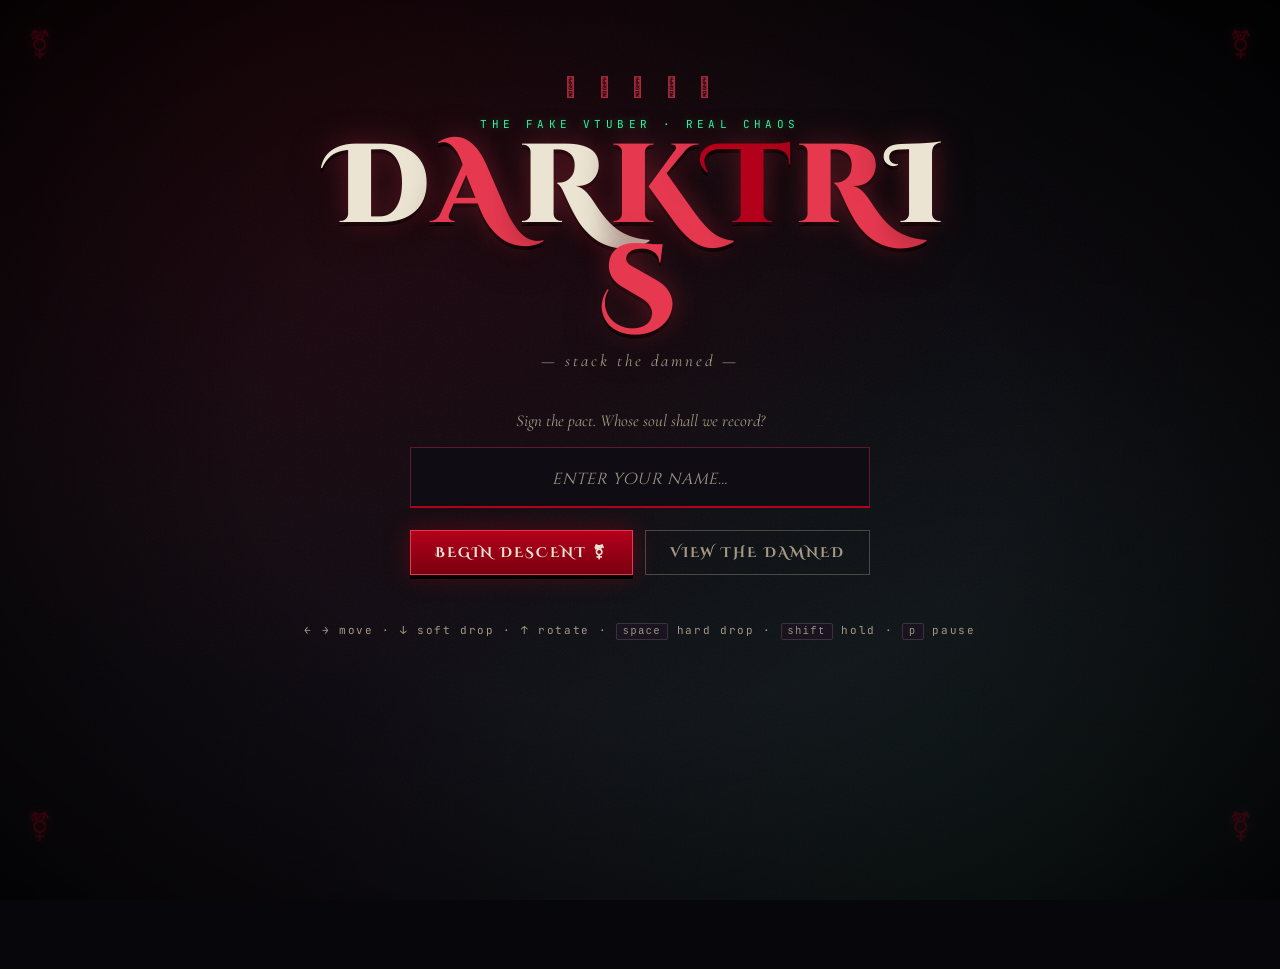
==== game/index.html @ 57777392 "Add "Play Games" link to navigation in index.html" ====
<!DOCTYPE html>
<html lang="en">
<head>
<meta charset="UTF-8" />
<meta name="viewport" content="width=device-width, initial-scale=1.0" />
<title>DARKTRIS — Stack the Damned · DarkSalxm</title>
<meta name="description" content="DARKTRIS — a gothic Tetris by DarkSalxm. Never-ending levels. Eternal leaderboard. Stack the damned." />
<link rel="preconnect" href="https://fonts.googleapis.com">
<link rel="preconnect" href="https://fonts.gstatic.com" crossorigin>
<link href="https://fonts.googleapis.com/css2?family=Cinzel+Decorative:wght@700;900&family=Cormorant+Garamond:ital,wght@0,400;0,600;1,400&family=JetBrains+Mono:wght@400;700&display=swap" rel="stylesheet">
<link rel="stylesheet" href="styles.css" />
</head>
<body>

<!-- atmospheric backdrop -->
<div class="atmos" aria-hidden="true">
  <div class="grain"></div>
  <div class="vignette"></div>
  <div class="sigil sigil-tl">&#9895;</div>
  <div class="sigil sigil-tr">&#9895;</div>
  <div class="sigil sigil-bl">&#9895;</div>
  <div class="sigil sigil-br">&#9895;</div>
</div>

<!-- ====== INTRO SCREEN ====== -->
<section id="intro" class="screen screen-active">
  <div class="intro-wrap">
    <div class="bats">
      <span>&#77418;</span><span>&#77418;</span><span>&#77418;</span><span>&#77418;</span><span>&#77418;</span>
    </div>
    <p class="eyebrow">The Fake VTuber &middot; Real Chaos</p>
    <h1 class="title-mark">
      <span class="t-d">D</span><span class="t-a">A</span><span class="t-r">R</span><span class="t-k">K</span><span class="t-t">T</span><span class="t-r2">R</span><span class="t-i">I</span><span class="t-s">S</span>
    </h1>
    <p class="tagline">&mdash; stack the damned &mdash;</p>

    <form id="nameForm" class="name-form" autocomplete="off">
      <label for="playerName" class="name-label">Sign the pact. Whose soul shall we record?</label>
      <input id="playerName" name="playerName" type="text" maxlength="14" placeholder="enter your name&hellip;" required />
      <div class="form-actions">
        <button type="submit" class="btn btn-primary">Begin Descent &#9895;</button>
        <button type="button" class="btn btn-ghost" id="viewBoardBtn">View the Damned</button>
      </div>
    </form>

    <p class="controls-hint">
      &larr; &rarr; move &middot; &darr; soft drop &middot; &uarr; rotate &middot; <kbd>space</kbd> hard drop &middot; <kbd>shift</kbd> hold &middot; <kbd>p</kbd> pause
    </p>
  </div>
</section>

<!-- ====== GAME SCREEN ====== -->
<section id="game" class="screen">
  <header class="topbar">
    <div class="brand">
      <span class="brand-mark">&#9895;</span>
      <span class="brand-name">DARKTRIS</span>
    </div>
    <div class="who">Soul: <strong id="whoLabel">&mdash;</strong></div>
    <button id="quitBtn" class="btn btn-ghost btn-sm">Forfeit</button>
  </header>

  <main class="stage">
    <!-- left rail: HOLD + NEXT -->
    <aside class="rail rail-left">
      <div class="panel">
        <h3 class="panel-title">Hold</h3>
        <canvas id="holdCanvas" width="120" height="120"></canvas>
      </div>
      <div class="panel">
        <h3 class="panel-title">Next</h3>
        <canvas id="nextCanvas" width="120" height="360"></canvas>
      </div>
    </aside>

    <!-- center: board -->
    <div class="board-wrap">
      <canvas id="board" width="300" height="600"></canvas>
      <div id="overlay" class="overlay hidden">
        <div class="overlay-inner">
          <h2 id="overlayTitle">PAUSED</h2>
          <p id="overlayBody">The void waits.</p>
          <button id="overlayBtn" class="btn btn-primary">Resume</button>
        </div>
      </div>
    </div>

    <!-- right rail: stats -->
    <aside class="rail rail-right">
      <div class="panel stat-panel">
        <h3 class="panel-title">Score</h3>
        <div class="stat-value" id="scoreVal">0</div>
      </div>
      <div class="panel stat-panel">
        <h3 class="panel-title">Level</h3>
        <div class="stat-value lvl" id="levelVal">1</div>
        <div class="stat-sub">Circle of the Damned</div>
      </div>
      <div class="panel stat-panel">
        <h3 class="panel-title">Lines</h3>
        <div class="stat-value" id="linesVal">0</div>
      </div>
      <div class="panel stat-panel">
        <h3 class="panel-title">High Score</h3>
        <div class="stat-value hi" id="highVal">0</div>
      </div>
    </aside>
  </main>

  <!-- mobile controls -->
  <div class="touchpad" id="touchpad">
    <button data-act="left" class="tbtn">&#9664;</button>
    <button data-act="rotate" class="tbtn">&#8635;</button>
    <button data-act="right" class="tbtn">&#9654;</button>
    <button data-act="hold" class="tbtn small">Hold</button>
    <button data-act="soft" class="tbtn">&#9660;</button>
    <button data-act="hard" class="tbtn primary">DROP</button>
  </div>
</section>

<!-- ====== LEADERBOARD SCREEN ====== -->
<section id="board-screen" class="screen">
  <div class="lb-wrap">
    <div class="bats">
      <span>&#77418;</span><span>&#77418;</span><span>&#77418;</span>
    </div>
    <h2 class="lb-title">Ledger of the Damned</h2>
    <p class="lb-sub">Only the worthy carve their name in obsidian.</p>

    <div class="lb-table">
      <div class="lb-row lb-head">
        <span class="lb-rank">#</span>
        <span class="lb-name">Soul</span>
        <span class="lb-score">Score</span>
        <span class="lb-lvl">Lvl</span>
        <span class="lb-lines">Lines</span>
      </div>
      <div id="lbBody"></div>
    </div>

    <div class="lb-actions">
      <button id="lbBack" class="btn btn-primary">Return to the Pact</button>
      <button id="lbClear" class="btn btn-ghost">Burn the Ledger</button>
    </div>
  </div>
</section>

<footer class="footer">
  <span>&#9895; darksalxm &middot; darktris &#9895;</span>
</footer>

<script src="game.js"></script>
</body>
</html>
---- game/styles.css ----
/* ==========================================================
   DARKTRIS — DarkSalxm
   Palette: void black, blood crimson, emerald soul, bone
   ========================================================== */

:root {
  --void:        #07060a;
  --void-2:      #100c14;
  --void-3:      #1a1320;
  --blood:       #b3001b;
  --blood-soft:  #e63950;
  --blood-glow:  rgba(230, 57, 80, 0.55);
  --emerald:     #2dffa6;
  --emerald-dim: #14a36b;
  --emerald-glow:rgba(45, 255, 166, 0.45);
  --bone:        #ece4d2;
  --bone-dim:    #a39a86;
  --gold:        #d4af37;

  --font-display: "Cinzel Decorative", serif;
  --font-body:    "Cormorant Garamond", serif;
  --font-mono:    "JetBrains Mono", monospace;

  --grid-line:   rgba(236, 228, 210, 0.06);
}

* { box-sizing: border-box; margin: 0; padding: 0; }

html, body {
  height: 100%;
  background: var(--void);
  color: var(--bone);
  font-family: var(--font-body);
  overflow-x: hidden;
  -webkit-font-smoothing: antialiased;
}

body {
  background:
    radial-gradient(ellipse at 20% 0%, rgba(179, 0, 27, 0.18) 0%, transparent 55%),
    radial-gradient(ellipse at 80% 100%, rgba(45, 255, 166, 0.08) 0%, transparent 50%),
    linear-gradient(180deg, var(--void) 0%, var(--void-2) 100%);
  min-height: 100vh;
  position: relative;
}

/* ===== atmosphere ===== */
.atmos {
  position: fixed; inset: 0; pointer-events: none; z-index: 0;
}
.grain {
  position: absolute; inset: 0; opacity: 0.08;
  background-image: url("data:image/svg+xml;utf8,<svg xmlns='http://www.w3.org/2000/svg' width='200' height='200'><filter id='n'><feTurbulence type='fractalNoise' baseFrequency='0.9' numOctaves='2' stitchTiles='stitch'/></filter><rect width='100%' height='100%' filter='url(%23n)' opacity='0.6'/></svg>");
  mix-blend-mode: overlay;
}
.vignette {
  position: absolute; inset: 0;
  background: radial-gradient(ellipse at center, transparent 40%, rgba(0,0,0,0.85) 100%);
}
.sigil {
  position: absolute;
  font-size: 28px;
  color: var(--blood);
  opacity: 0.25;
  text-shadow: 0 0 12px var(--blood-glow);
  animation: pulse 4s ease-in-out infinite;
}
.sigil-tl { top: 28px; left: 28px; }
.sigil-tr { top: 28px; right: 28px; animation-delay: 1s; }
.sigil-bl { bottom: 56px; left: 28px; animation-delay: 2s; }
.sigil-br { bottom: 56px; right: 28px; animation-delay: 3s; }

@keyframes pulse {
  0%, 100% { opacity: 0.2; transform: scale(1); }
  50%      { opacity: 0.5; transform: scale(1.12); }
}

/* ===== screens ===== */
.screen { display: none; min-height: 100vh; position: relative; z-index: 1; }
.screen-active { display: block; }

/* ===== intro ===== */
#intro .intro-wrap {
  max-width: 720px;
  margin: 0 auto;
  padding: 8vh 24px 4vh;
  text-align: center;
  position: relative;
}
.bats {
  display: flex; justify-content: center; gap: 18px;
  font-size: 22px;
  color: var(--blood-soft);
  opacity: 0.7;
  margin-bottom: 1.2rem;
  letter-spacing: 0.2em;
}
.bats span { animation: flap 3.5s ease-in-out infinite; display: inline-block; }
.bats span:nth-child(2) { animation-delay: 0.4s; }
.bats span:nth-child(3) { animation-delay: 0.8s; }
.bats span:nth-child(4) { animation-delay: 1.2s; }
.bats span:nth-child(5) { animation-delay: 1.6s; }
@keyframes flap {
  0%, 100% { transform: translateY(0) scaleX(1); }
  50%      { transform: translateY(-6px) scaleX(0.85); }
}

.eyebrow {
  font-family: var(--font-mono);
  text-transform: uppercase;
  letter-spacing: 0.4em;
  font-size: 11px;
  color: var(--emerald);
  margin-bottom: 0.5rem;
  text-shadow: 0 0 8px var(--emerald-glow);
}

.title-mark {
  font-family: var(--font-display);
  font-weight: 900;
  font-size: clamp(3rem, 11vw, 7rem);
  line-height: 0.9;
  letter-spacing: 0.04em;
  color: var(--bone);
  text-shadow:
    0 0 28px rgba(230, 57, 80, 0.4),
    0 4px 0 #000,
    0 8px 36px rgba(0,0,0,0.9);
  margin: 0.4rem 0 0.6rem;
}
.title-mark span { display: inline-block; animation: drift 6s ease-in-out infinite; }
.title-mark span:nth-child(2n) { color: var(--blood-soft); animation-delay: 0.2s; }
.title-mark span:nth-child(3n) { animation-delay: 0.4s; }
.title-mark span:nth-child(5n) { color: var(--blood); animation-delay: 0.6s; }
@keyframes drift {
  0%, 100% { transform: translateY(0); }
  50%      { transform: translateY(-4px); }
}

.tagline {
  font-style: italic;
  color: var(--bone-dim);
  letter-spacing: 0.18em;
  font-size: 1.05rem;
  margin-bottom: 2.4rem;
}

.name-form {
  display: flex; flex-direction: column; gap: 1rem;
  max-width: 460px; margin: 0 auto;
}
.name-label {
  font-family: var(--font-body);
  font-style: italic;
  color: var(--bone-dim);
  font-size: 1.05rem;
}
#playerName {
  font-family: var(--font-display);
  font-size: 1.4rem;
  background: var(--void-2);
  border: 1px solid rgba(230, 57, 80, 0.35);
  border-bottom: 2px solid var(--blood);
  color: var(--bone);
  padding: 14px 18px;
  text-align: center;
  letter-spacing: 0.08em;
  outline: none;
  transition: all 0.25s ease;
}
#playerName:focus {
  border-color: var(--blood-soft);
  box-shadow: 0 0 28px var(--blood-glow);
  background: var(--void-3);
}
#playerName::placeholder {
  color: var(--bone-dim);
  font-style: italic;
  letter-spacing: 0.04em;
  font-size: 1rem;
}

.form-actions {
  display: flex; gap: 12px; justify-content: center; margin-top: 0.4rem;
  flex-wrap: wrap;
}

.btn {
  font-family: var(--font-display);
  font-weight: 700;
  letter-spacing: 0.14em;
  text-transform: uppercase;
  padding: 12px 24px;
  font-size: 0.9rem;
  border: 1px solid transparent;
  background: transparent;
  color: var(--bone);
  cursor: pointer;
  transition: all 0.25s ease;
  position: relative;
}
.btn-sm { padding: 8px 14px; font-size: 0.75rem; }
.btn-primary {
  background: linear-gradient(180deg, var(--blood) 0%, #7a0010 100%);
  border-color: var(--blood-soft);
  color: var(--bone);
  box-shadow: 0 4px 0 #000, 0 0 24px rgba(179, 0, 27, 0.4);
}
.btn-primary:hover {
  transform: translateY(-2px);
  box-shadow: 0 6px 0 #000, 0 0 36px var(--blood-glow);
  background: linear-gradient(180deg, var(--blood-soft) 0%, var(--blood) 100%);
}
.btn-primary:active { transform: translateY(2px); box-shadow: 0 2px 0 #000; }
.btn-ghost {
  border-color: rgba(236, 228, 210, 0.25);
  color: var(--bone-dim);
}
.btn-ghost:hover {
  border-color: var(--emerald);
  color: var(--emerald);
  text-shadow: 0 0 8px var(--emerald-glow);
}

.controls-hint {
  margin-top: 3rem;
  font-family: var(--font-mono);
  font-size: 11px;
  color: var(--bone-dim);
  letter-spacing: 0.15em;
}
.controls-hint kbd {
  background: var(--void-3);
  border: 1px solid rgba(236, 228, 210, 0.15);
  padding: 2px 6px;
  border-radius: 2px;
  font-size: 10px;
}

/* ===== game screen ===== */
.topbar {
  display: flex; align-items: center; justify-content: space-between;
  padding: 16px 28px;
  border-bottom: 1px solid rgba(230, 57, 80, 0.18);
  background: rgba(7, 6, 10, 0.7);
  backdrop-filter: blur(6px);
}
.brand { display: flex; align-items: center; gap: 10px; }
.brand-mark { color: var(--blood-soft); font-size: 22px; text-shadow: 0 0 12px var(--blood-glow); }
.brand-name {
  font-family: var(--font-display); font-weight: 900;
  letter-spacing: 0.2em; font-size: 1.1rem;
}
.who {
  font-family: var(--font-body); font-style: italic;
  color: var(--bone-dim);
}
.who strong {
  font-family: var(--font-display); font-style: normal;
  color: var(--emerald); margin-left: 6px;
  text-shadow: 0 0 8px var(--emerald-glow);
}

.stage {
  display: grid;
  grid-template-columns: 160px auto 200px;
  gap: 28px;
  align-items: start;
  justify-content: center;
  padding: 32px 24px;
  max-width: 1100px;
  margin: 0 auto;
}

.rail { display: flex; flex-direction: column; gap: 18px; }
.panel {
  background: linear-gradient(180deg, var(--void-2) 0%, var(--void) 100%);
  border: 1px solid rgba(230, 57, 80, 0.22);
  padding: 14px;
  position: relative;
  box-shadow:
    inset 0 1px 0 rgba(236, 228, 210, 0.04),
    0 8px 24px rgba(0,0,0,0.6);
}
.panel::before, .panel::after {
  content: ""; position: absolute; width: 10px; height: 10px;
  border: 1px solid var(--blood-soft);
}
.panel::before { top: -1px; left: -1px; border-right: none; border-bottom: none; }
.panel::after  { bottom: -1px; right: -1px; border-left: none; border-top: none; }

.panel-title {
  font-family: var(--font-display);
  font-size: 0.78rem;
  letter-spacing: 0.3em;
  color: var(--blood-soft);
  text-transform: uppercase;
  text-align: center;
  margin-bottom: 10px;
  text-shadow: 0 0 8px var(--blood-glow);
}

.stat-panel { text-align: center; }
.stat-value {
  font-family: var(--font-display);
  font-weight: 900;
  font-size: 2.4rem;
  color: var(--bone);
  line-height: 1;
  letter-spacing: 0.02em;
}
.stat-value.lvl { color: var(--emerald); text-shadow: 0 0 16px var(--emerald-glow); }
.stat-value.hi  { color: var(--gold);    text-shadow: 0 0 12px rgba(212, 175, 55, 0.4); }
.stat-sub {
  font-family: var(--font-body); font-style: italic;
  font-size: 0.78rem; color: var(--bone-dim); margin-top: 4px;
}

#holdCanvas, #nextCanvas {
  display: block;
  width: 100%;
  background: var(--void);
  border: 1px solid rgba(236, 228, 210, 0.06);
}

.board-wrap {
  position: relative;
  filter: drop-shadow(0 0 28px rgba(179, 0, 27, 0.25));
}
#board {
  display: block;
  background:
    repeating-linear-gradient(0deg, var(--grid-line) 0 1px, transparent 1px 30px),
    repeating-linear-gradient(90deg, var(--grid-line) 0 1px, transparent 1px 30px),
    radial-gradient(ellipse at center, var(--void-2) 0%, var(--void) 100%);
  border: 2px solid var(--blood);
  box-shadow:
    inset 0 0 60px rgba(179, 0, 27, 0.18),
    0 0 0 1px var(--void),
    0 0 0 2px rgba(230, 57, 80, 0.4);
}

.overlay {
  position: absolute; inset: 0;
  background: rgba(7, 6, 10, 0.88);
  backdrop-filter: blur(8px);
  display: flex; align-items: center; justify-content: center;
  z-index: 5;
}
.overlay.hidden { display: none; }
.overlay-inner {
  text-align: center; padding: 30px 36px;
  border: 1px solid var(--blood);
  background: linear-gradient(180deg, var(--void-2) 0%, var(--void) 100%);
  box-shadow: 0 0 36px rgba(179, 0, 27, 0.4);
  max-width: 260px;
}
.overlay-inner h2 {
  font-family: var(--font-display); font-weight: 900;
  color: var(--blood-soft); letter-spacing: 0.16em;
  font-size: 1.5rem; margin-bottom: 12px;
  text-shadow: 0 0 16px var(--blood-glow);
}
.overlay-inner p {
  color: var(--bone-dim); font-style: italic;
  margin-bottom: 18px; font-size: 1rem;
}

/* line-clear flash */
@keyframes voidflash {
  0%   { background: rgba(230, 57, 80, 0); }
  30%  { background: rgba(230, 57, 80, 0.45); }
  100% { background: rgba(230, 57, 80, 0); }
}
.flash { animation: voidflash 0.4s ease; }

/* ===== leaderboard ===== */
.lb-wrap {
  max-width: 760px; margin: 0 auto;
  padding: 6vh 24px;
  text-align: center;
}
.lb-title {
  font-family: var(--font-display); font-weight: 900;
  font-size: clamp(2rem, 5vw, 3rem);
  letter-spacing: 0.06em; color: var(--bone);
  text-shadow: 0 0 24px var(--blood-glow);
}
.lb-sub {
  font-style: italic; color: var(--bone-dim);
  margin: 0.4rem 0 2rem; font-size: 1.05rem;
}

.lb-table {
  background: var(--void-2);
  border: 1px solid rgba(230, 57, 80, 0.25);
  padding: 8px;
  margin-bottom: 2rem;
  box-shadow: 0 0 40px rgba(179, 0, 27, 0.15);
}
.lb-row {
  display: grid;
  grid-template-columns: 60px 1fr 130px 70px 90px;
  align-items: center;
  padding: 12px 16px;
  border-bottom: 1px solid rgba(236, 228, 210, 0.04);
  text-align: left;
}
.lb-row:last-child { border-bottom: none; }
.lb-head {
  font-family: var(--font-mono);
  font-size: 11px;
  letter-spacing: 0.2em;
  color: var(--blood-soft);
  text-transform: uppercase;
}
.lb-row .lb-rank {
  font-family: var(--font-display); font-weight: 900;
  color: var(--bone-dim); font-size: 1.1rem;
}
.lb-row .lb-name {
  font-family: var(--font-display); font-weight: 700;
  color: var(--bone); letter-spacing: 0.05em;
}
.lb-row .lb-score {
  font-family: var(--font-mono); font-weight: 700;
  color: var(--gold);
}
.lb-row .lb-lvl, .lb-row .lb-lines {
  font-family: var(--font-mono);
  color: var(--emerald-dim);
}
.lb-row.lb-empty {
  color: var(--bone-dim); font-style: italic; text-align: center;
  display: block;
}
.lb-row.gold .lb-rank   { color: var(--gold); text-shadow: 0 0 12px rgba(212, 175, 55, 0.5); }
.lb-row.gold .lb-name   { color: var(--gold); }
.lb-row.silver .lb-rank { color: #c0c0c0; }
.lb-row.bronze .lb-rank { color: #cd7f32; }
.lb-row.you {
  background: linear-gradient(90deg, rgba(45, 255, 166, 0.08), transparent);
  border-left: 3px solid var(--emerald);
}

.lb-actions { display: flex; gap: 14px; justify-content: center; flex-wrap: wrap; }

.footer {
  text-align: center; padding: 28px 16px;
  font-family: var(--font-mono); font-size: 10px;
  letter-spacing: 0.3em; color: var(--bone-dim);
  text-transform: uppercase;
  position: relative; z-index: 1;
}

/* ===== touchpad (mobile) ===== */
.touchpad {
  display: none;
  position: fixed; bottom: 12px; left: 12px; right: 12px;
  grid-template-columns: repeat(3, 1fr);
  gap: 8px;
  z-index: 10;
}
.tbtn {
  font-family: var(--font-display);
  background: rgba(16, 12, 20, 0.92);
  border: 1px solid rgba(230, 57, 80, 0.4);
  color: var(--bone);
  padding: 18px;
  font-size: 1.4rem;
  font-weight: 700;
  cursor: pointer;
  user-select: none;
  -webkit-tap-highlight-color: transparent;
}
.tbtn.small { font-size: 0.85rem; letter-spacing: 0.2em; }
.tbtn.primary {
  background: linear-gradient(180deg, var(--blood) 0%, #7a0010 100%);
  border-color: var(--blood-soft);
  font-size: 1rem; letter-spacing: 0.2em;
}
.tbtn:active { transform: scale(0.96); }

/* ===== responsive ===== */
@media (max-width: 880px) {
  .stage {
    grid-template-columns: 1fr;
    gap: 14px;
    padding: 16px;
  }
  .rail {
    flex-direction: row;
    flex-wrap: wrap;
    justify-content: center;
    gap: 10px;
  }
  .rail-left .panel { flex: 1 1 140px; max-width: 160px; }
  .rail-right .panel { flex: 1 1 120px; max-width: 140px; padding: 10px; }
  .stat-value { font-size: 1.8rem; }
  #holdCanvas { height: 90px; }
  #nextCanvas { height: 240px; }
  .board-wrap { order: -1; margin: 0 auto; }
  #board { width: min(86vw, 320px); height: auto; aspect-ratio: 1/2; }
  .touchpad { display: grid; }
  .controls-hint { display: none; }
  body { padding-bottom: 200px; }
}

@media (max-width: 480px) {
  #intro .intro-wrap { padding: 6vh 16px 3vh; }
  .title-mark { font-size: 3.5rem; }
  .sigil { font-size: 18px; }
  .lb-row { grid-template-columns: 36px 1fr 80px 40px 50px; padding: 10px 8px; font-size: 0.85rem; }
  .lb-head { font-size: 9px; }
}
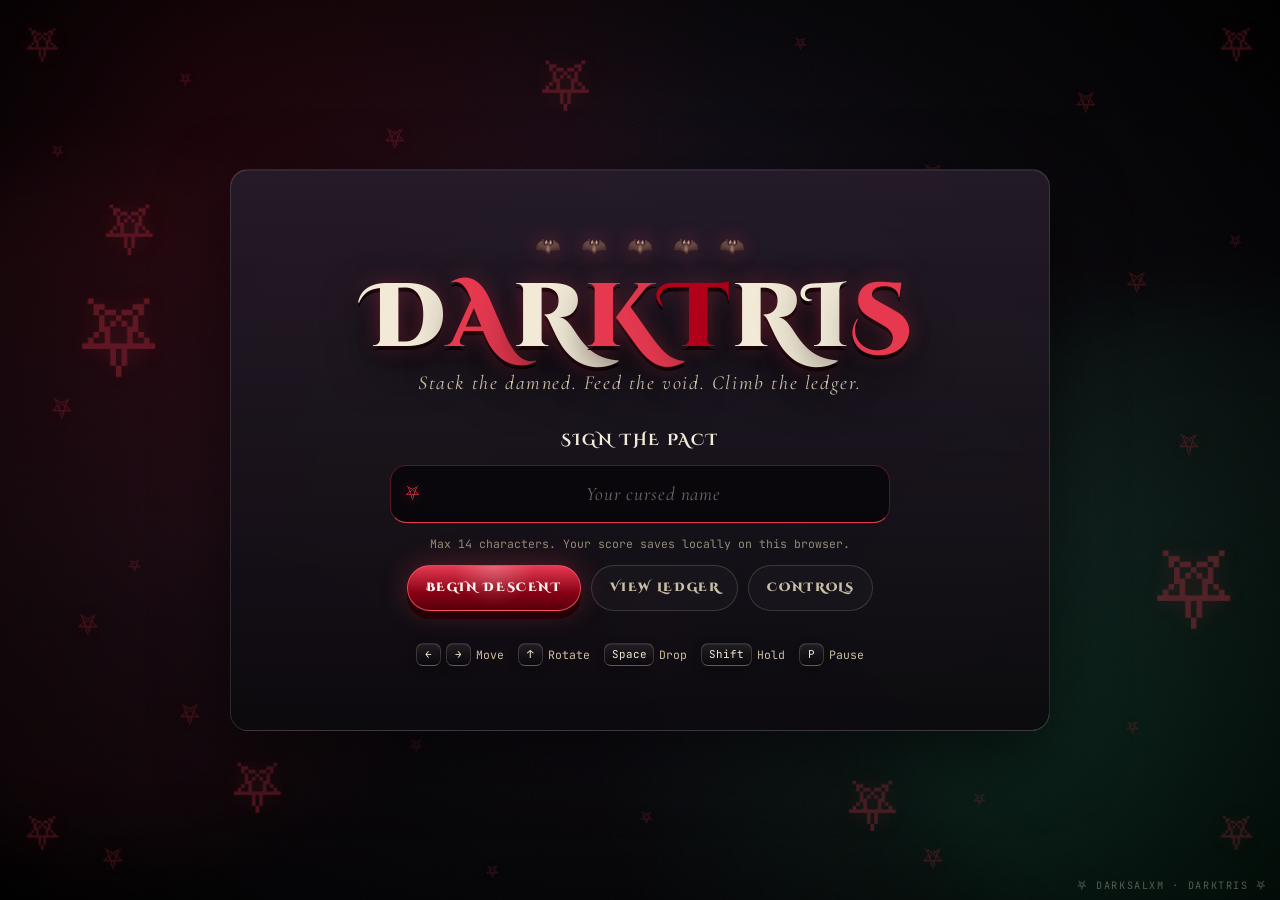
==== commit 7e969c76: "Revamp game UI and functionality: Update game.js for improved settings management, enhance index.htm" ====
--- a/game/index.html
+++ b/game/index.html
@@ -1,154 +1,408 @@
 <!DOCTYPE html>
 <html lang="en">
 <head>
-<meta charset="UTF-8" />
-<meta name="viewport" content="width=device-width, initial-scale=1.0" />
-<title>DARKTRIS — Stack the Damned · DarkSalxm</title>
-<meta name="description" content="DARKTRIS — a gothic Tetris by DarkSalxm. Never-ending levels. Eternal leaderboard. Stack the damned." />
-<link rel="preconnect" href="https://fonts.googleapis.com">
-<link rel="preconnect" href="https://fonts.gstatic.com" crossorigin>
-<link href="https://fonts.googleapis.com/css2?family=Cinzel+Decorative:wght@700;900&family=Cormorant+Garamond:ital,wght@0,400;0,600;1,400&family=JetBrains+Mono:wght@400;700&display=swap" rel="stylesheet">
-<link rel="stylesheet" href="styles.css" />
+  <meta charset="UTF-8" />
+  <meta name="viewport" content="width=device-width, initial-scale=1.0, viewport-fit=cover" />
+  <title>DARKTRIS | Stack the Damned</title>
+  <meta name="description" content="DARKTRIS is a gothic browser Tetris remake by DarkSalxm with hold, next queue, ghost piece, leaderboard, mobile controls, and cursed polish." />
+  <link rel="preconnect" href="https://fonts.googleapis.com">
+  <link rel="preconnect" href="https://fonts.gstatic.com" crossorigin>
+  <link href="https://fonts.googleapis.com/css2?family=Cinzel+Decorative:wght@700;900&family=Cormorant+Garamond:ital,wght@0,400;0,600;1,400;1,600&family=JetBrains+Mono:wght@400;600;700&display=swap" rel="stylesheet">
+  <link rel="stylesheet" href="styles.css" />
 </head>
 <body>
-
-<!-- atmospheric backdrop -->
-<div class="atmos" aria-hidden="true">
-  <div class="grain"></div>
-  <div class="vignette"></div>
-  <div class="sigil sigil-tl">&#9895;</div>
-  <div class="sigil sigil-tr">&#9895;</div>
-  <div class="sigil sigil-bl">&#9895;</div>
-  <div class="sigil sigil-br">&#9895;</div>
-</div>
-
-<!-- ====== INTRO SCREEN ====== -->
-<section id="intro" class="screen screen-active">
-  <div class="intro-wrap">
-    <div class="bats">
-      <span>&#77418;</span><span>&#77418;</span><span>&#77418;</span><span>&#77418;</span><span>&#77418;</span>
-    </div>
-    <p class="eyebrow">The Fake VTuber &middot; Real Chaos</p>
-    <h1 class="title-mark">
-      <span class="t-d">D</span><span class="t-a">A</span><span class="t-r">R</span><span class="t-k">K</span><span class="t-t">T</span><span class="t-r2">R</span><span class="t-i">I</span><span class="t-s">S</span>
-    </h1>
-    <p class="tagline">&mdash; stack the damned &mdash;</p>
-
-    <form id="nameForm" class="name-form" autocomplete="off">
-      <label for="playerName" class="name-label">Sign the pact. Whose soul shall we record?</label>
-      <input id="playerName" name="playerName" type="text" maxlength="14" placeholder="enter your name&hellip;" required />
-      <div class="form-actions">
-        <button type="submit" class="btn btn-primary">Begin Descent &#9895;</button>
-        <button type="button" class="btn btn-ghost" id="viewBoardBtn">View the Damned</button>
-      </div>
-    </form>
-
-    <p class="controls-hint">
-      &larr; &rarr; move &middot; &darr; soft drop &middot; &uarr; rotate &middot; <kbd>space</kbd> hard drop &middot; <kbd>shift</kbd> hold &middot; <kbd>p</kbd> pause
-    </p>
+  <a class="skip-link" href="#game-title">Skip to game</a>
+
+  <div class="atmos" aria-hidden="true">
+    <div class="grain"></div>
+    <div class="vignette"></div>
+    <div class="fog fog-one"></div>
+    <div class="fog fog-two"></div>
+    <div class="sigil sigil-tl">⛧</div>
+    <div class="sigil sigil-tr">⛧</div>
+    <div class="sigil sigil-bl">⛧</div>
+    <div class="sigil sigil-br">⛧</div>
+    <div class="sigil sigil-xs" style="top:8%; left:14%;">⛧</div>
+    <div class="sigil sigil-lg" style="top:6%; left:42%;">⛧</div>
+    <div class="sigil sigil-sm" style="top:18%; left:72%;">⛧</div>
+    <div class="sigil sigil-xl" style="top:32%; left:6%;">⛧</div>
+    <div class="sigil sigil-sm" style="top:30%; left:88%;">⛧</div>
+    <div class="sigil sigil-xs" style="top:46%; left:24%;">⛧</div>
+    <div class="sigil sigil-lg" style="top:52%; left:60%;">⛧</div>
+    <div class="sigil sigil-sm" style="top:48%; left:92%;">⛧</div>
+    <div class="sigil sigil-xs" style="top:62%; left:10%;">⛧</div>
+    <div class="sigil sigil-xl" style="top:66%; left:48%;">⛧</div>
+    <div class="sigil sigil-sm" style="top:70%; left:80%;">⛧</div>
+    <div class="sigil sigil-xs" style="top:82%; left:32%;">⛧</div>
+    <div class="sigil sigil-lg" style="top:86%; left:66%;">⛧</div>
+    <div class="sigil sigil-sm" style="top:14%; left:30%;">⛧</div>
+    <div class="sigil sigil-xs" style="top:38%; left:54%;">⛧</div>
+    <div class="sigil sigil-sm" style="top:78%; left:14%;">⛧</div>
+    <div class="sigil sigil-xs" style="top:90%; left:50%;">⛧</div>
+    <div class="sigil sigil-lg" style="top:22%; left:8%;">⛧</div>
+    <div class="sigil sigil-xs" style="top:4%; left:62%;">⛧</div>
+    <div class="sigil sigil-sm" style="top:10%; left:84%;">⛧</div>
+    <div class="sigil sigil-xs" style="top:16%; left:4%;">⛧</div>
+    <div class="sigil sigil-sm" style="top:24%; left:48%;">⛧</div>
+    <div class="sigil sigil-xs" style="top:26%; left:96%;">⛧</div>
+    <div class="sigil sigil-lg" style="top:36%; left:36%;">⛧</div>
+    <div class="sigil sigil-xs" style="top:40%; left:78%;">⛧</div>
+    <div class="sigil sigil-sm" style="top:44%; left:4%;">⛧</div>
+    <div class="sigil sigil-xs" style="top:50%; left:42%;">⛧</div>
+    <div class="sigil sigil-sm" style="top:56%; left:18%;">⛧</div>
+    <div class="sigil sigil-xs" style="top:58%; left:74%;">⛧</div>
+    <div class="sigil sigil-xl" style="top:60%; left:90%;">⛧</div>
+    <div class="sigil sigil-sm" style="top:68%; left:6%;">⛧</div>
+    <div class="sigil sigil-xs" style="top:72%; left:38%;">⛧</div>
+    <div class="sigil sigil-sm" style="top:74%; left:58%;">⛧</div>
+    <div class="sigil sigil-xs" style="top:80%; left:88%;">⛧</div>
+    <div class="sigil sigil-lg" style="top:84%; left:18%;">⛧</div>
+    <div class="sigil sigil-xs" style="top:88%; left:76%;">⛧</div>
+    <div class="sigil sigil-sm" style="top:94%; left:8%;">⛧</div>
+    <div class="sigil sigil-xs" style="top:96%; left:38%;">⛧</div>
+    <div class="sigil sigil-sm" style="top:94%; left:72%;">⛧</div>
+    <div class="sigil sigil-xs" style="top:54%; left:50%;">⛧</div>
+    <div class="sigil sigil-sm" style="top:34%; left:22%;">⛧</div>
+    <div class="sigil sigil-xs" style="top:42%; left:66%;">⛧</div>
   </div>
-</section>
-
-<!-- ====== GAME SCREEN ====== -->
-<section id="game" class="screen">
-  <header class="topbar">
-    <div class="brand">
-      <span class="brand-mark">&#9895;</span>
-      <span class="brand-name">DARKTRIS</span>
-    </div>
-    <div class="who">Soul: <strong id="whoLabel">&mdash;</strong></div>
-    <button id="quitBtn" class="btn btn-ghost btn-sm">Forfeit</button>
-  </header>
-
-  <main class="stage">
-    <!-- left rail: HOLD + NEXT -->
-    <aside class="rail rail-left">
-      <div class="panel">
-        <h3 class="panel-title">Hold</h3>
-        <canvas id="holdCanvas" width="120" height="120"></canvas>
-      </div>
-      <div class="panel">
-        <h3 class="panel-title">Next</h3>
-        <canvas id="nextCanvas" width="120" height="360"></canvas>
-      </div>
-    </aside>
-
-    <!-- center: board -->
-    <div class="board-wrap">
-      <canvas id="board" width="300" height="600"></canvas>
-      <div id="overlay" class="overlay hidden">
-        <div class="overlay-inner">
-          <h2 id="overlayTitle">PAUSED</h2>
-          <p id="overlayBody">The void waits.</p>
-          <button id="overlayBtn" class="btn btn-primary">Resume</button>
-        </div>
-      </div>
-    </div>
-
-    <!-- right rail: stats -->
-    <aside class="rail rail-right">
-      <div class="panel stat-panel">
-        <h3 class="panel-title">Score</h3>
-        <div class="stat-value" id="scoreVal">0</div>
-      </div>
-      <div class="panel stat-panel">
-        <h3 class="panel-title">Level</h3>
-        <div class="stat-value lvl" id="levelVal">1</div>
-        <div class="stat-sub">Circle of the Damned</div>
-      </div>
-      <div class="panel stat-panel">
-        <h3 class="panel-title">Lines</h3>
-        <div class="stat-value" id="linesVal">0</div>
-      </div>
-      <div class="panel stat-panel">
-        <h3 class="panel-title">High Score</h3>
-        <div class="stat-value hi" id="highVal">0</div>
-      </div>
-    </aside>
-  </main>
-
-  <!-- mobile controls -->
-  <div class="touchpad" id="touchpad">
-    <button data-act="left" class="tbtn">&#9664;</button>
-    <button data-act="rotate" class="tbtn">&#8635;</button>
-    <button data-act="right" class="tbtn">&#9654;</button>
-    <button data-act="hold" class="tbtn small">Hold</button>
-    <button data-act="soft" class="tbtn">&#9660;</button>
-    <button data-act="hard" class="tbtn primary">DROP</button>
-  </div>
-</section>
-
-<!-- ====== LEADERBOARD SCREEN ====== -->
-<section id="board-screen" class="screen">
-  <div class="lb-wrap">
-    <div class="bats">
-      <span>&#77418;</span><span>&#77418;</span><span>&#77418;</span>
-    </div>
-    <h2 class="lb-title">Ledger of the Damned</h2>
-    <p class="lb-sub">Only the worthy carve their name in obsidian.</p>
-
-    <div class="lb-table">
-      <div class="lb-row lb-head">
-        <span class="lb-rank">#</span>
-        <span class="lb-name">Soul</span>
-        <span class="lb-score">Score</span>
-        <span class="lb-lvl">Lvl</span>
-        <span class="lb-lines">Lines</span>
-      </div>
-      <div id="lbBody"></div>
-    </div>
-
-    <div class="lb-actions">
-      <button id="lbBack" class="btn btn-primary">Return to the Pact</button>
-      <button id="lbClear" class="btn btn-ghost">Burn the Ledger</button>
-    </div>
-  </div>
-</section>
-
-<footer class="footer">
-  <span>&#9895; darksalxm &middot; darktris &#9895;</span>
-</footer>
-
-<script src="game.js"></script>
+
+  <div id="sigil-spawner" class="sigil-spawner" aria-hidden="true"></div>
+
+  <section id="intro" class="screen screen-active" aria-labelledby="intro-title">
+    <div class="intro-shell">
+      <div class="intro-card panel-glass">
+        <div class="bats" aria-hidden="true">
+          <span>🦇</span><span>🦇</span><span>🦇</span><span>🦇</span><span>🦇</span>
+        </div>
+
+        <h1 id="intro-title" class="title-mark" aria-label="DARKTRIS">
+          <span>D</span><span>A</span><span>R</span><span>K</span><span>T</span><span>R</span><span>I</span><span>S</span>
+        </h1>
+        <p class="tagline">Stack the damned. Feed the void. Climb the ledger.</p>
+
+        <form id="nameForm" class="name-form" autocomplete="off">
+          <label for="playerName" class="name-label">Sign the pact</label>
+          <div class="input-wrap">
+            <input id="playerName" name="playerName" type="text" maxlength="14" placeholder="Your cursed name" required aria-describedby="nameHelp" />
+          </div>
+          <p id="nameHelp" class="tiny-note">Max 14 characters. Your score saves locally on this browser.</p>
+
+          <div class="form-actions">
+            <button type="submit" class="btn btn-primary">Begin Descent</button>
+            <button type="button" class="btn btn-ghost" id="viewBoardBtn">View Ledger</button>
+            <button type="button" class="btn btn-ghost" id="openGuideBtn">Controls</button>
+          </div>
+        </form>
+
+        <div class="quick-guide" aria-label="Quick controls">
+          <span><kbd>←</kbd><kbd>→</kbd> Move</span>
+          <span><kbd>↑</kbd> Rotate</span>
+          <span><kbd>Space</kbd> Drop</span>
+          <span><kbd>Shift</kbd> Hold</span>
+          <span><kbd>P</kbd> Pause</span>
+        </div>
+      </div>
+    </div>
+  </section>
+
+  <section id="game" class="screen" aria-labelledby="game-title">
+    <header class="topbar">
+      <div class="brand" aria-label="DARKTRIS brand">
+        <span class="brand-mark" aria-hidden="true">⛧</span>
+        <div>
+          <h2 id="game-title" class="brand-name">DARKTRIS</h2>
+          <p class="brand-sub">Obsidian arcade ritual</p>
+        </div>
+      </div>
+
+      <div class="topbar-center">
+        <div class="who">Soul: <strong id="whoLabel">Anonymous Soul</strong></div>
+        <div id="statusPill" class="status-pill" aria-live="polite">Ready</div>
+      </div>
+
+      <div class="topbar-actions">
+        <button id="pauseBtn" class="btn btn-ghost btn-sm" type="button">Pause</button>
+        <button id="settingsBtn" class="btn btn-ghost btn-sm" type="button">Settings</button>
+        <button id="quitBtn" class="btn btn-ghost btn-sm" type="button">Forfeit</button>
+      </div>
+    </header>
+
+    <main class="stage" aria-label="DARKTRIS game area">
+      <aside class="rail rail-left" aria-label="Piece panels">
+        <section class="panel mini-panel">
+          <div class="panel-heading">
+            <h3 class="panel-title">Hold</h3>
+            <span class="panel-chip" id="holdHint">Shift</span>
+          </div>
+          <canvas id="holdCanvas" width="120" height="120" aria-label="Held piece preview"></canvas>
+        </section>
+
+        <section class="panel mini-panel next-panel">
+          <div class="panel-heading">
+            <h3 class="panel-title">Next</h3>
+            <span class="panel-chip">Queue</span>
+          </div>
+          <canvas id="nextCanvas" width="120" height="360" aria-label="Next pieces preview"></canvas>
+        </section>
+      </aside>
+
+      <section class="board-column" aria-label="Main board">
+        <div class="board-meta">
+          <div>
+            <span class="meta-label">Drop Speed</span>
+            <strong id="speedVal">800ms</strong>
+          </div>
+          <div>
+            <span class="meta-label">Best</span>
+            <strong id="miniHighVal">0</strong>
+          </div>
+        </div>
+
+        <div class="board-wrap">
+          <canvas id="board" width="300" height="600" aria-label="DARKTRIS play field"></canvas>
+          <div id="lineFlash" class="line-flash" aria-hidden="true"></div>
+          <div id="scorePop" class="score-pop" aria-live="polite"></div>
+          <div id="levelBanner" class="level-banner" aria-live="polite"></div>
+
+          <div id="overlay" class="overlay hidden" role="dialog" aria-modal="true" aria-labelledby="overlayTitle" aria-describedby="overlayBody">
+            <div class="overlay-inner panel-glass">
+              <p class="eyebrow overlay-eyebrow">The void has spoken</p>
+              <h2 id="overlayTitle">Paused</h2>
+              <p id="overlayBody">The board waits in silence.</p>
+              <div id="overlayStats" class="overlay-stats" hidden>
+                <div><span>Score</span><strong id="finalScore">0</strong></div>
+                <div><span>Level</span><strong id="finalLevel">1</strong></div>
+                <div><span>Lines</span><strong id="finalLines">0</strong></div>
+              </div>
+              <div class="overlay-actions">
+                <button id="overlayBtn" class="btn btn-primary" type="button">Resume</button>
+                <button id="playAgainBtn" class="btn btn-ghost" type="button" hidden>Play Again</button>
+                <button id="menuBtn" class="btn btn-ghost" type="button">Back to Menu</button>
+              </div>
+            </div>
+          </div>
+        </div>
+
+        <div class="touchpad" id="touchpad" aria-label="Mobile controls">
+          <button data-act="left" class="tbtn" type="button" aria-label="Move left">◀</button>
+          <button data-act="rotate" class="tbtn" type="button" aria-label="Rotate">⟳</button>
+          <button data-act="right" class="tbtn" type="button" aria-label="Move right">▶</button>
+          <button data-act="hold" class="tbtn small" type="button" aria-label="Hold piece">Hold</button>
+          <button data-act="soft" class="tbtn" type="button" aria-label="Soft drop">▼</button>
+          <button data-act="hard" class="tbtn primary" type="button" aria-label="Hard drop">Drop</button>
+        </div>
+      </section>
+
+      <aside class="rail rail-right" aria-label="Stats panels">
+        <section class="panel stat-panel featured-stat">
+          <h3 class="panel-title">Score</h3>
+          <div class="stat-value" id="scoreVal">0</div>
+          <p class="stat-sub" id="scoreFeed">Feed the abyss.</p>
+        </section>
+
+        <div class="stat-grid">
+          <section class="panel stat-panel">
+            <h3 class="panel-title">Level</h3>
+            <div class="stat-value lvl" id="levelVal">1</div>
+            <p class="stat-sub">Circle</p>
+          </section>
+          <section class="panel stat-panel">
+            <h3 class="panel-title">Lines</h3>
+            <div class="stat-value" id="linesVal">0</div>
+            <p class="stat-sub">Cleansed</p>
+          </section>
+        </div>
+
+        <section class="panel stat-panel combo-panel">
+          <h3 class="panel-title">Combo</h3>
+          <div class="stat-value combo" id="comboVal">x0</div>
+          <p class="stat-sub" id="comboSub">Start the ritual.</p>
+        </section>
+
+        <section class="panel stat-panel">
+          <h3 class="panel-title">High Score</h3>
+          <div class="stat-value hi" id="highVal">0</div>
+          <p class="stat-sub" id="highSub">Local throne</p>
+        </section>
+
+        <section class="panel controls-card">
+          <h3 class="panel-title">Controls</h3>
+          <ul>
+            <li><span>Move</span><kbd>←</kbd><kbd>→</kbd></li>
+            <li><span>Rotate</span><kbd>↑</kbd><kbd>X</kbd></li>
+            <li><span>Soft Drop</span><kbd>↓</kbd></li>
+            <li><span>Hard Drop</span><kbd>Space</kbd></li>
+            <li><span>Hold</span><kbd>Shift</kbd><kbd>C</kbd></li>
+            <li><span>Pause</span><kbd>P</kbd><kbd>Esc</kbd></li>
+          </ul>
+        </section>
+      </aside>
+    </main>
+  </section>
+
+  <section id="board-screen" class="screen" aria-labelledby="ledger-title">
+    <div class="lb-wrap panel-glass">
+      <div class="bats" aria-hidden="true"><span>🦇</span><span>🦇</span><span>🦇</span></div>
+      <p class="eyebrow">Damned souls archive</p>
+      <h2 id="ledger-title" class="lb-title">Ledger of the Damned</h2>
+      <p class="lb-sub">Only the worthy carve their name in obsidian.</p>
+
+      <div class="lb-table" role="table" aria-label="Local leaderboard">
+        <div class="lb-row lb-head" role="row">
+          <span class="lb-rank" role="columnheader">#</span>
+          <span class="lb-name" role="columnheader">Soul</span>
+          <span class="lb-score" role="columnheader">Score</span>
+          <span class="lb-lvl" role="columnheader">Lvl</span>
+          <span class="lb-lines" role="columnheader">Lines</span>
+        </div>
+        <div id="lbBody"></div>
+      </div>
+
+      <div class="lb-actions">
+        <button id="lbBack" class="btn btn-primary" type="button">Return to Pact</button>
+      </div>
+    </div>
+  </section>
+
+  <dialog id="guideDialog" class="modal-card">
+    <div class="modal-head">
+      <div>
+        <p class="eyebrow">Survival guide</p>
+        <h2>How to play DARKTRIS</h2>
+      </div>
+      <button class="icon-btn" id="closeGuideBtn" type="button" aria-label="Close controls guide">×</button>
+    </div>
+    <div class="guide-grid">
+      <section>
+        <h3>Goal</h3>
+        <p>Stack blocks, clear full lines, survive as the level speed rises, and earn a cursed spot on the local leaderboard.</p>
+      </section>
+      <section>
+        <h3>Scoring</h3>
+        <p>Clearing multiple lines at once gives bigger points. Consecutive clears build combo bonus.</p>
+      </section>
+      <section>
+        <h3>Pro tip</h3>
+        <p>Use Hold to save a clutch piece, watch the ghost outline, and hard drop when your placement is locked in.</p>
+      </section>
+    </div>
+    <div class="guide-controls">
+      <span><kbd>←</kbd><kbd>→</kbd> Move</span>
+      <span><kbd>↑</kbd><kbd>X</kbd> Rotate</span>
+      <span><kbd>↓</kbd> Soft drop</span>
+      <span><kbd>Space</kbd> Hard drop</span>
+      <span><kbd>Shift</kbd><kbd>C</kbd> Hold</span>
+      <span><kbd>P</kbd><kbd>Esc</kbd> Pause</span>
+    </div>
+  </dialog>
+
+  <dialog id="settingsDialog" class="modal-card">
+    <div class="modal-head">
+      <div>
+        <p class="eyebrow">Arcane tuning</p>
+        <h2>Settings</h2>
+      </div>
+      <button class="icon-btn" id="closeSettingsBtn" type="button" aria-label="Close settings">×</button>
+    </div>
+    <div class="settings-list">
+      <label class="toggle-row">
+        <span>
+          <strong>Ghost piece</strong>
+          <small>Show where the active piece will land.</small>
+        </span>
+        <input id="ghostToggle" type="checkbox" checked />
+      </label>
+      <label class="toggle-row">
+        <span>
+          <strong>Screen effects</strong>
+          <small>Line clear flashes, fog, score pops, and level banners.</small>
+        </span>
+        <input id="fxToggle" type="checkbox" checked />
+      </label>
+      <label class="toggle-row">
+        <span>
+          <strong>Reduced motion</strong>
+          <small>Calmer transitions for accessibility and focus.</small>
+        </span>
+        <input id="motionToggle" type="checkbox" />
+      </label>
+    </div>
+  </dialog>
+
+  <footer class="footer">
+    <span>⛧ darksalxm · darktris ⛧</span>
+  </footer>
+
+  <script src="game.js"></script>
+  <script>
+    (() => {
+      const spawner = document.getElementById("sigil-spawner");
+      const intro = document.getElementById("intro");
+      if (!spawner || !intro) return;
+
+      const GLYPHS = ["⛧", "✦", "✧", "✪", "✶", "✷", "✸", "✹", "✺", "⚝", "☆", "★"];
+      const COLORS = ["#e63950", "#ff556a", "#2dffa6", "#a45ee5", "#d4af37", "#f2ead7"];
+      const MAX_LIVE = 60;
+      let live = 0;
+      let lastMove = 0;
+
+      function spark(x, y, opts = {}) {
+        if (live >= MAX_LIVE) return;
+        const el = document.createElement("span");
+        el.className = "sigil-spark";
+        el.textContent = opts.glyph || GLYPHS[Math.floor(Math.random() * GLYPHS.length)];
+        el.style.left = x + "px";
+        el.style.top = y + "px";
+        el.style.color = opts.color || COLORS[Math.floor(Math.random() * COLORS.length)];
+        const size = opts.size || (10 + Math.random() * 26);
+        el.style.fontSize = size + "px";
+        const dx = (opts.dx ?? ((Math.random() - 0.5) * 160));
+        const dy = (opts.dy ?? (-40 - Math.random() * 120));
+        const rot = (Math.random() - 0.5) * 540;
+        const dur = opts.dur || (700 + Math.random() * 900);
+        el.style.setProperty("--dx", dx + "px");
+        el.style.setProperty("--dy", dy + "px");
+        el.style.setProperty("--rot", rot + "deg");
+        el.style.animationDuration = dur + "ms";
+        spawner.appendChild(el);
+        live++;
+        el.addEventListener("animationend", () => {
+          el.remove();
+          live--;
+        }, { once: true });
+      }
+
+      intro.addEventListener("mousemove", e => {
+        const now = performance.now();
+        if (now - lastMove < 32) return;
+        lastMove = now;
+        spark(e.clientX, e.clientY);
+        if (Math.random() < 0.35) spark(e.clientX + (Math.random() - 0.5) * 20, e.clientY + (Math.random() - 0.5) * 20);
+      });
+
+      intro.addEventListener("click", e => {
+        const burst = 14;
+        for (let i = 0; i < burst; i++) {
+          const angle = (Math.PI * 2 * i) / burst + Math.random() * 0.4;
+          const speed = 80 + Math.random() * 140;
+          spark(e.clientX, e.clientY, {
+            dx: Math.cos(angle) * speed,
+            dy: Math.sin(angle) * speed - 30,
+            size: 14 + Math.random() * 24,
+            dur: 900 + Math.random() * 700
+          });
+        }
+      });
+
+      intro.addEventListener("touchmove", e => {
+        const t = e.touches[0];
+        if (!t) return;
+        const now = performance.now();
+        if (now - lastMove < 50) return;
+        lastMove = now;
+        spark(t.clientX, t.clientY);
+      }, { passive: true });
+    })();
+  </script>
 </body>
 </html>
--- a/game/styles.css
+++ b/game/styles.css
@@ -1,515 +1,1443 @@
 /* ==========================================================
-   DARKTRIS — DarkSalxm
-   Palette: void black, blood crimson, emerald soul, bone
+   DARKTRIS, DarkSalxm
+   Clean gothic arcade UI, responsive, accessible, lightweight
    ========================================================== */
 
 :root {
-  --void:        #07060a;
-  --void-2:      #100c14;
-  --void-3:      #1a1320;
-  --blood:       #b3001b;
-  --blood-soft:  #e63950;
-  --blood-glow:  rgba(230, 57, 80, 0.55);
-  --emerald:     #2dffa6;
-  --emerald-dim: #14a36b;
-  --emerald-glow:rgba(45, 255, 166, 0.45);
-  --bone:        #ece4d2;
-  --bone-dim:    #a39a86;
-  --gold:        #d4af37;
-
+  --void: #060509;
+  --void-2: #0e0a12;
+  --void-3: #17101f;
+  --void-4: #241629;
+  --blood: #b3001b;
+  --blood-2: #e63950;
+  --blood-3: #ff556a;
+  --blood-glow: rgba(230, 57, 80, 0.52);
+  --emerald: #2dffa6;
+  --emerald-2: #14a36b;
+  --emerald-glow: rgba(45, 255, 166, 0.42);
+  --bone: #f2ead7;
+  --bone-2: #c9bea6;
+  --bone-3: #948a78;
+  --gold: #d4af37;
+  --violet: #a45ee5;
+  --panel: rgba(14, 10, 18, 0.82);
+  --panel-2: rgba(24, 14, 28, 0.92);
+  --border: rgba(242, 234, 215, 0.13);
+  --border-hot: rgba(230, 57, 80, 0.38);
+  --shadow: 0 24px 70px rgba(0, 0, 0, 0.58);
+  --radius: 18px;
+  --radius-sm: 12px;
   --font-display: "Cinzel Decorative", serif;
-  --font-body:    "Cormorant Garamond", serif;
-  --font-mono:    "JetBrains Mono", monospace;
-
-  --grid-line:   rgba(236, 228, 210, 0.06);
-}
-
-* { box-sizing: border-box; margin: 0; padding: 0; }
-
-html, body {
-  height: 100%;
+  --font-body: "Cormorant Garamond", serif;
+  --font-mono: "JetBrains Mono", monospace;
+  --ease: 180ms ease;
+  --stage-gap: clamp(14px, 2.2vw, 28px);
+}
+
+* {
+  box-sizing: border-box;
+  margin: 0;
+  padding: 0;
+}
+
+html {
+  min-height: 100%;
   background: var(--void);
+  scroll-behavior: smooth;
+}
+
+body {
+  min-height: 100vh;
+  background:
+    radial-gradient(circle at 15% 10%, rgba(179, 0, 27, 0.22), transparent 34rem),
+    radial-gradient(circle at 84% 82%, rgba(45, 255, 166, 0.12), transparent 30rem),
+    radial-gradient(circle at 50% 42%, rgba(164, 94, 229, 0.08), transparent 26rem),
+    linear-gradient(180deg, var(--void), var(--void-2) 58%, #040306);
   color: var(--bone);
   font-family: var(--font-body);
   overflow-x: hidden;
   -webkit-font-smoothing: antialiased;
-}
-
-body {
-  background:
-    radial-gradient(ellipse at 20% 0%, rgba(179, 0, 27, 0.18) 0%, transparent 55%),
-    radial-gradient(ellipse at 80% 100%, rgba(45, 255, 166, 0.08) 0%, transparent 50%),
-    linear-gradient(180deg, var(--void) 0%, var(--void-2) 100%);
-  min-height: 100vh;
-  position: relative;
-}
-
-/* ===== atmosphere ===== */
+  text-rendering: optimizeLegibility;
+}
+
+button,
+input {
+  font: inherit;
+}
+
+button {
+  -webkit-tap-highlight-color: transparent;
+}
+
+canvas {
+  display: block;
+  image-rendering: auto;
+}
+
+kbd {
+  display: inline-flex;
+  align-items: center;
+  justify-content: center;
+  min-width: 1.55rem;
+  min-height: 1.45rem;
+  padding: 0.12rem 0.42rem;
+  border: 1px solid rgba(242, 234, 215, 0.18);
+  border-bottom-color: rgba(242, 234, 215, 0.32);
+  border-radius: 7px;
+  background: linear-gradient(180deg, rgba(255, 255, 255, 0.07), rgba(0, 0, 0, 0.28));
+  color: var(--bone);
+  font-family: var(--font-mono);
+  font-size: 0.68rem;
+  line-height: 1;
+  box-shadow: inset 0 1px 0 rgba(255, 255, 255, 0.06), 0 4px 10px rgba(0, 0, 0, 0.22);
+}
+
+.skip-link {
+  position: fixed;
+  top: 12px;
+  left: 12px;
+  z-index: 999;
+  transform: translateY(-150%);
+  background: var(--emerald);
+  color: #041009;
+  padding: 10px 14px;
+  border-radius: 999px;
+  font-family: var(--font-mono);
+  font-weight: 700;
+  text-decoration: none;
+  transition: transform var(--ease);
+}
+
+.skip-link:focus {
+  transform: translateY(0);
+}
+
 .atmos {
-  position: fixed; inset: 0; pointer-events: none; z-index: 0;
-}
+  position: fixed;
+  inset: 0;
+  z-index: 0;
+  pointer-events: none;
+  overflow: hidden;
+}
+
 .grain {
-  position: absolute; inset: 0; opacity: 0.08;
-  background-image: url("data:image/svg+xml;utf8,<svg xmlns='http://www.w3.org/2000/svg' width='200' height='200'><filter id='n'><feTurbulence type='fractalNoise' baseFrequency='0.9' numOctaves='2' stitchTiles='stitch'/></filter><rect width='100%' height='100%' filter='url(%23n)' opacity='0.6'/></svg>");
+  position: absolute;
+  inset: 0;
+  opacity: 0.08;
   mix-blend-mode: overlay;
-}
+  background-image: url("data:image/svg+xml,%3Csvg xmlns='http://www.w3.org/2000/svg' width='220' height='220'%3E%3Cfilter id='n'%3E%3CfeTurbulence type='fractalNoise' baseFrequency='0.85' numOctaves='2' stitchTiles='stitch'/%3E%3C/filter%3E%3Crect width='100%25' height='100%25' filter='url(%23n)' opacity='0.65'/%3E%3C/svg%3E");
+}
+
 .vignette {
-  position: absolute; inset: 0;
-  background: radial-gradient(ellipse at center, transparent 40%, rgba(0,0,0,0.85) 100%);
-}
+  position: absolute;
+  inset: 0;
+  background: radial-gradient(circle at center, transparent 38%, rgba(0, 0, 0, 0.82) 100%);
+}
+
+.fog {
+  position: absolute;
+  width: 54vw;
+  height: 54vw;
+  min-width: 420px;
+  min-height: 420px;
+  border-radius: 50%;
+  filter: blur(42px);
+  opacity: 0.16;
+  animation: fogDrift 18s ease-in-out infinite alternate;
+}
+
+.fog-one {
+  left: -18vw;
+  top: 18vh;
+  background: rgba(230, 57, 80, 0.34);
+}
+
+.fog-two {
+  right: -22vw;
+  bottom: -10vh;
+  background: rgba(45, 255, 166, 0.22);
+  animation-delay: -7s;
+}
+
 .sigil {
   position: absolute;
-  font-size: 28px;
-  color: var(--blood);
-  opacity: 0.25;
+  color: var(--blood-2);
+  font-size: clamp(1.4rem, 3vw, 2.4rem);
+  opacity: 0.22;
+  text-shadow: 0 0 22px var(--blood-glow);
+  animation: sigilBounce 7s ease-in-out infinite;
+  will-change: transform, opacity;
+}
+
+.sigil-tl { top: 24px; left: 24px; animation-duration: 6.2s; }
+.sigil-tr { top: 24px; right: 24px; animation-delay: 0.8s; animation-duration: 7.4s; }
+.sigil-bl { bottom: 42px; left: 24px; animation-delay: 1.6s; animation-duration: 8s; }
+.sigil-br { bottom: 42px; right: 24px; animation-delay: 2.4s; animation-duration: 6.8s; }
+
+.sigil-xs {
+  font-size: clamp(0.7rem, 1.1vw, 1rem);
+  animation: sigilTwinkle 3.4s ease-in-out infinite;
+  animation-delay: 0.3s;
+}
+.sigil-sm {
+  font-size: clamp(1rem, 1.8vw, 1.6rem);
+  animation: sigilTwinkle 4.6s ease-in-out infinite;
+  animation-delay: 1.1s;
+}
+.sigil-lg {
+  font-size: clamp(2.2rem, 4.5vw, 3.6rem);
+  opacity: 0.28;
+  animation-duration: 8.4s;
+  animation-delay: 1.9s;
+}
+.sigil-xl {
+  font-size: clamp(3.4rem, 7vw, 5.6rem);
+  opacity: 0.32;
+  animation-duration: 9.6s;
+  animation-delay: 2.7s;
+}
+
+.sigil:nth-child(7n)  { animation-delay: 0.6s;  animation-duration: 8.2s; }
+.sigil:nth-child(8n)  { animation-delay: 2.1s;  animation-duration: 5.8s; }
+.sigil:nth-child(11n) { animation-delay: 3.4s;  animation-duration: 9.1s; }
+.sigil:nth-child(13n) { animation-delay: 1.4s;  animation-duration: 4.2s; }
+
+.screen {
+  position: relative;
+  z-index: 1;
+  display: none;
+  min-height: 100vh;
+}
+
+.screen-active {
+  display: block;
+  animation: screenIn 300ms ease both;
+}
+
+.panel-glass,
+.panel,
+.modal-card {
+  background:
+    linear-gradient(180deg, rgba(255, 255, 255, 0.055), rgba(255, 255, 255, 0.018)),
+    linear-gradient(180deg, var(--panel-2), rgba(7, 5, 9, 0.94));
+  border: 1px solid var(--border);
+  box-shadow: var(--shadow), inset 0 1px 0 rgba(255, 255, 255, 0.06);
+  backdrop-filter: blur(14px);
+}
+
+.panel,
+.panel-glass {
+  position: relative;
+  border-radius: var(--radius);
+}
+
+.panel::before,
+.panel::after,
+.panel-glass::before,
+.panel-glass::after {
+  content: "";
+  position: absolute;
+  width: 20px;
+  height: 20px;
+  pointer-events: none;
+  opacity: 0.8;
+}
+
+.panel::before,
+.panel-glass::before {
+  top: -1px;
+  left: -1px;
+  border-top: 1px solid var(--blood-2);
+  border-left: 1px solid var(--blood-2);
+  border-top-left-radius: var(--radius);
+}
+
+.panel::after,
+.panel-glass::after {
+  right: -1px;
+  bottom: -1px;
+  border-right: 1px solid var(--emerald);
+  border-bottom: 1px solid var(--emerald);
+  border-bottom-right-radius: var(--radius);
+}
+
+.intro-shell {
+  min-height: 100vh;
+  display: grid;
+  place-items: center;
+  padding: clamp(24px, 6vw, 72px) 18px;
+}
+
+.intro-card {
+  width: min(820px, 100%);
+  padding: clamp(28px, 6vw, 64px);
+  text-align: center;
+  overflow: hidden;
+}
+
+.intro-card::before {
+  width: 38px;
+  height: 38px;
+}
+
+.intro-card::after {
+  width: 38px;
+  height: 38px;
+}
+
+.bats {
+  display: flex;
+  justify-content: center;
+  gap: clamp(10px, 2vw, 20px);
+  margin-bottom: 1.1rem;
+  color: var(--blood-2);
+  font-size: 1.3rem;
+  opacity: 0.76;
+}
+
+.bats span {
+  display: inline-block;
+  filter: drop-shadow(0 0 10px var(--blood-glow));
+  animation: flap 3.6s ease-in-out infinite;
+}
+
+.bats span:nth-child(2) { animation-delay: 0.25s; }
+.bats span:nth-child(3) { animation-delay: 0.5s; }
+.bats span:nth-child(4) { animation-delay: 0.75s; }
+.bats span:nth-child(5) { animation-delay: 1s; }
+
+.eyebrow {
+  color: var(--emerald);
+  font-family: var(--font-mono);
+  font-size: 0.68rem;
+  font-weight: 700;
+  letter-spacing: 0.32em;
+  text-transform: uppercase;
+  text-shadow: 0 0 12px var(--emerald-glow);
+}
+
+.title-mark {
+  margin: 0.45rem 0 0.6rem;
+  color: var(--bone);
+  font-family: var(--font-display);
+  font-size: clamp(2.4rem, 8vw, 5.6rem);
+  font-weight: 900;
+  letter-spacing: 0.025em;
+  line-height: 0.95;
+  text-align: center;
+  white-space: nowrap;
+  text-shadow:
+    0 0 20px rgba(230, 57, 80, 0.35),
+    0 4px 0 #000,
+    0 20px 46px rgba(0, 0, 0, 0.88);
+}
+
+.title-mark span {
+  display: inline-block;
+  animation: letterFloat 5.8s ease-in-out infinite;
+}
+
+.title-mark span:nth-child(2n) { color: var(--blood-2); animation-delay: 0.16s; }
+.title-mark span:nth-child(3n) { color: var(--bone); animation-delay: 0.32s; }
+.title-mark span:nth-child(5n) { color: var(--blood); animation-delay: 0.48s; }
+
+.tagline {
+  max-width: 620px;
+  margin: 0 auto 2.1rem;
+  color: var(--bone-2);
+  font-size: clamp(1.05rem, 2vw, 1.25rem);
+  font-style: italic;
+  letter-spacing: 0.08em;
+}
+
+.name-form {
+  display: grid;
+  gap: 0.85rem;
+  width: min(500px, 100%);
+  margin: 0 auto;
+}
+
+.name-label {
+  color: var(--bone);
+  font-family: var(--font-display);
+  font-weight: 700;
+  letter-spacing: 0.12em;
+  text-transform: uppercase;
+}
+
+.input-wrap {
+  position: relative;
+}
+
+.input-wrap::before {
+  content: "⛧";
+  position: absolute;
+  left: 15px;
+  top: 50%;
+  transform: translateY(-50%);
+  color: var(--blood-2);
+  opacity: 0.7;
   text-shadow: 0 0 12px var(--blood-glow);
-  animation: pulse 4s ease-in-out infinite;
-}
-.sigil-tl { top: 28px; left: 28px; }
-.sigil-tr { top: 28px; right: 28px; animation-delay: 1s; }
-.sigil-bl { bottom: 56px; left: 28px; animation-delay: 2s; }
-.sigil-br { bottom: 56px; right: 28px; animation-delay: 3s; }
-
-@keyframes pulse {
-  0%, 100% { opacity: 0.2; transform: scale(1); }
-  50%      { opacity: 0.5; transform: scale(1.12); }
-}
-
-/* ===== screens ===== */
-.screen { display: none; min-height: 100vh; position: relative; z-index: 1; }
-.screen-active { display: block; }
-
-/* ===== intro ===== */
-#intro .intro-wrap {
-  max-width: 720px;
+}
+
+#playerName {
+  width: 100%;
+  min-height: 58px;
+  padding: 14px 18px 14px 45px;
+  border: 1px solid rgba(230, 57, 80, 0.36);
+  border-bottom-color: var(--blood-2);
+  border-radius: 16px;
+  outline: none;
+  background: rgba(6, 5, 9, 0.76);
+  color: var(--bone);
+  font-family: var(--font-display);
+  font-size: 1.2rem;
+  letter-spacing: 0.08em;
+  text-align: center;
+  transition: border-color var(--ease), box-shadow var(--ease), background var(--ease), transform var(--ease);
+}
+
+#playerName:focus {
+  border-color: var(--emerald);
+  background: rgba(23, 16, 31, 0.92);
+  box-shadow: 0 0 0 4px rgba(45, 255, 166, 0.1), 0 0 30px rgba(45, 255, 166, 0.16);
+}
+
+#playerName::placeholder {
+  color: rgba(242, 234, 215, 0.42);
+  font-family: var(--font-body);
+  font-style: italic;
+  letter-spacing: 0.04em;
+}
+
+.tiny-note {
+  color: var(--bone-3);
+  font-family: var(--font-mono);
+  font-size: 0.72rem;
+}
+
+.form-actions,
+.overlay-actions,
+.lb-actions,
+.topbar-actions {
+  display: flex;
+  flex-wrap: wrap;
+  justify-content: center;
+  gap: 10px;
+}
+
+.btn,
+.icon-btn {
+  border: 0;
+  cursor: pointer;
+}
+
+.btn {
+  min-height: 46px;
+  padding: 12px 18px;
+  border: 1px solid transparent;
+  border-radius: 999px;
+  background: transparent;
+  color: var(--bone);
+  font-family: var(--font-display);
+  font-size: 0.78rem;
+  font-weight: 900;
+  letter-spacing: 0.13em;
+  text-transform: uppercase;
+  transition: transform var(--ease), border-color var(--ease), color var(--ease), background var(--ease), box-shadow var(--ease), filter var(--ease);
+}
+
+.btn:hover {
+  transform: translateY(-2px);
+}
+
+.btn:focus-visible,
+.tbtn:focus-visible,
+.icon-btn:focus-visible,
+#playerName:focus-visible {
+  outline: 3px solid rgba(45, 255, 166, 0.75);
+  outline-offset: 3px;
+}
+
+.btn-primary {
+  border-color: rgba(255, 85, 106, 0.82);
+  background:
+    radial-gradient(circle at 50% 0%, rgba(255, 255, 255, 0.22), transparent 42%),
+    linear-gradient(180deg, var(--blood-2), #870013 62%, #56000c);
+  color: #fff6f2;
+  box-shadow: 0 8px 0 #250006, 0 0 28px rgba(230, 57, 80, 0.34);
+}
+
+.btn-primary:hover {
+  filter: brightness(1.08);
+  box-shadow: 0 10px 0 #250006, 0 0 42px rgba(230, 57, 80, 0.52);
+}
+
+.btn-primary:active {
+  transform: translateY(2px);
+  box-shadow: 0 4px 0 #250006, 0 0 18px rgba(230, 57, 80, 0.34);
+}
+
+.btn-ghost {
+  border-color: rgba(242, 234, 215, 0.16);
+  background: rgba(255, 255, 255, 0.025);
+  color: var(--bone-2);
+}
+
+.btn-ghost:hover {
+  border-color: rgba(45, 255, 166, 0.72);
+  color: var(--emerald);
+  box-shadow: 0 0 24px rgba(45, 255, 166, 0.13);
+}
+
+.btn-sm {
+  min-height: 38px;
+  padding: 9px 13px;
+  font-size: 0.68rem;
+}
+
+.quick-guide {
+  display: flex;
+  flex-wrap: wrap;
+  justify-content: center;
+  gap: 10px 14px;
+  margin-top: 2rem;
+  color: var(--bone-2);
+  font-family: var(--font-mono);
+  font-size: 0.72rem;
+}
+
+.quick-guide span,
+.guide-controls span {
+  display: inline-flex;
+  align-items: center;
+  gap: 5px;
+}
+
+.topbar {
+  position: sticky;
+  top: 0;
+  z-index: 15;
+  display: flex;
+  align-items: center;
+  justify-content: space-between;
+  gap: 16px;
+  padding: 14px clamp(14px, 3vw, 32px);
+  border-bottom: 1px solid rgba(230, 57, 80, 0.2);
+  background: rgba(6, 5, 9, 0.74);
+  backdrop-filter: blur(16px);
+}
+
+.brand {
+  display: flex;
+  align-items: center;
+  gap: 12px;
+  min-width: 0;
+}
+
+.brand-mark {
+  display: grid;
+  place-items: center;
+  width: 42px;
+  height: 42px;
+  border: 1px solid rgba(230, 57, 80, 0.36);
+  border-radius: 50%;
+  color: var(--blood-2);
+  font-size: 1.35rem;
+  text-shadow: 0 0 14px var(--blood-glow);
+  box-shadow: inset 0 0 18px rgba(230, 57, 80, 0.08);
+}
+
+.brand-name {
+  color: var(--bone);
+  font-family: var(--font-display);
+  font-size: clamp(1rem, 2vw, 1.18rem);
+  font-weight: 900;
+  letter-spacing: 0.18em;
+  line-height: 1;
+}
+
+.brand-sub {
+  margin-top: 5px;
+  color: var(--bone-3);
+  font-family: var(--font-mono);
+  font-size: 0.62rem;
+  letter-spacing: 0.14em;
+  text-transform: uppercase;
+}
+
+.topbar-center {
+  display: grid;
+  justify-items: center;
+  gap: 5px;
+}
+
+.who {
+  color: var(--bone-2);
+  font-style: italic;
+}
+
+.who strong {
+  color: var(--emerald);
+  font-family: var(--font-display);
+  font-style: normal;
+  text-shadow: 0 0 10px var(--emerald-glow);
+}
+
+.status-pill {
+  padding: 5px 10px;
+  border: 1px solid rgba(45, 255, 166, 0.28);
+  border-radius: 999px;
+  background: rgba(45, 255, 166, 0.075);
+  color: var(--emerald);
+  font-family: var(--font-mono);
+  font-size: 0.65rem;
+  font-weight: 700;
+  letter-spacing: 0.12em;
+  text-transform: uppercase;
+}
+
+.stage {
+  display: grid;
+  grid-template-columns: minmax(132px, 170px) minmax(300px, 420px) minmax(210px, 250px);
+  align-items: start;
+  justify-content: center;
+  gap: var(--stage-gap);
+  max-width: 1220px;
   margin: 0 auto;
-  padding: 8vh 24px 4vh;
+  padding: clamp(18px, 3vw, 34px) clamp(12px, 3vw, 26px) 110px;
+}
+
+.rail,
+.board-column {
+  display: grid;
+  gap: var(--stage-gap);
+}
+
+.panel {
+  padding: 14px;
+  overflow: hidden;
+}
+
+.panel-heading {
+  display: flex;
+  align-items: center;
+  justify-content: space-between;
+  gap: 8px;
+  margin-bottom: 10px;
+}
+
+.panel-title {
+  color: var(--blood-2);
+  font-family: var(--font-display);
+  font-size: 0.72rem;
+  font-weight: 900;
+  letter-spacing: 0.22em;
+  text-transform: uppercase;
+  text-shadow: 0 0 10px rgba(230, 57, 80, 0.36);
+}
+
+.panel-chip {
+  padding: 4px 7px;
+  border: 1px solid rgba(242, 234, 215, 0.12);
+  border-radius: 999px;
+  color: var(--bone-3);
+  font-family: var(--font-mono);
+  font-size: 0.58rem;
+  text-transform: uppercase;
+}
+
+.mini-panel canvas {
+  width: 100%;
+  max-width: 120px;
+  height: auto;
+  margin: 0 auto;
+  border-radius: 12px;
+  background: rgba(0, 0, 0, 0.16);
+}
+
+.next-panel canvas {
+  max-height: 360px;
+}
+
+.board-meta {
+  display: grid;
+  grid-template-columns: 1fr 1fr;
+  gap: 10px;
+}
+
+.board-meta > div {
+  padding: 10px 12px;
+  border: 1px solid rgba(242, 234, 215, 0.11);
+  border-radius: 14px;
+  background: rgba(255, 255, 255, 0.025);
+}
+
+.meta-label {
+  display: block;
+  margin-bottom: 4px;
+  color: var(--bone-3);
+  font-family: var(--font-mono);
+  font-size: 0.6rem;
+  letter-spacing: 0.12em;
+  text-transform: uppercase;
+}
+
+.board-meta strong {
+  color: var(--bone);
+  font-family: var(--font-display);
+  font-size: 0.95rem;
+}
+
+.board-wrap {
+  position: relative;
+  width: min(100%, 420px);
+  margin: 0 auto;
+  padding: clamp(10px, 1.4vw, 16px);
+  border: 1px solid rgba(230, 57, 80, 0.32);
+  border-radius: 24px;
+  background:
+    linear-gradient(180deg, rgba(255, 255, 255, 0.055), rgba(255, 255, 255, 0.015)),
+    radial-gradient(circle at center, rgba(179, 0, 27, 0.08), transparent 68%),
+    rgba(2, 2, 4, 0.72);
+  box-shadow:
+    0 0 0 1px rgba(255, 255, 255, 0.025),
+    0 0 48px rgba(230, 57, 80, 0.16),
+    0 24px 70px rgba(0, 0, 0, 0.72);
+}
+
+.board-wrap::before {
+  content: "";
+  position: absolute;
+  inset: 7px;
+  border: 1px solid rgba(45, 255, 166, 0.10);
+  border-radius: 18px;
+  pointer-events: none;
+}
+
+#board {
+  width: 100%;
+  height: auto;
+  max-height: min(72vh, 720px);
+  margin: 0 auto;
+  border-radius: 14px;
+  background: #050408;
+  box-shadow: inset 0 0 36px rgba(0, 0, 0, 0.88);
+}
+
+.line-flash {
+  position: absolute;
+  left: 16px;
+  right: 16px;
+  height: 30px;
+  border-radius: 8px;
+  opacity: 0;
+  pointer-events: none;
+  background: linear-gradient(90deg, transparent, rgba(45, 255, 166, 0.75), rgba(255, 255, 255, 0.88), rgba(230, 57, 80, 0.7), transparent);
+  transform: scaleX(0.7);
+}
+
+.line-flash.active {
+  animation: lineFlash 260ms ease-out;
+}
+
+.score-pop {
+  position: absolute;
+  top: 42%;
+  left: 50%;
+  z-index: 4;
+  transform: translate(-50%, -50%);
+  opacity: 0;
+  color: var(--emerald);
+  font-family: var(--font-display);
+  font-size: clamp(1.3rem, 5vw, 2.1rem);
+  font-weight: 900;
+  letter-spacing: 0.08em;
+  text-shadow: 0 0 18px var(--emerald-glow), 0 4px 0 #000;
+  pointer-events: none;
+  white-space: nowrap;
+}
+
+.score-pop.active {
+  animation: scorePop 780ms ease both;
+}
+
+.level-banner {
+  position: absolute;
+  top: 20px;
+  left: 50%;
+  z-index: 5;
+  transform: translateX(-50%) translateY(-130%);
+  padding: 9px 16px;
+  border: 1px solid rgba(45, 255, 166, 0.45);
+  border-radius: 999px;
+  opacity: 0;
+  background: rgba(6, 5, 9, 0.9);
+  color: var(--emerald);
+  font-family: var(--font-display);
+  font-size: 0.78rem;
+  font-weight: 900;
+  letter-spacing: 0.16em;
+  text-transform: uppercase;
+  text-shadow: 0 0 12px var(--emerald-glow);
+  pointer-events: none;
+  white-space: nowrap;
+}
+
+.level-banner.active {
+  animation: levelBanner 1500ms ease both;
+}
+
+.overlay {
+  position: absolute;
+  inset: 0;
+  z-index: 8;
+  display: grid;
+  place-items: center;
+  padding: 18px;
+  border-radius: 24px;
+  background: rgba(0, 0, 0, 0.62);
+  backdrop-filter: blur(8px);
+}
+
+.overlay.hidden {
+  display: none;
+}
+
+.overlay-inner {
+  width: min(92%, 360px);
+  padding: 26px;
   text-align: center;
-  position: relative;
-}
-.bats {
-  display: flex; justify-content: center; gap: 18px;
-  font-size: 22px;
-  color: var(--blood-soft);
-  opacity: 0.7;
-  margin-bottom: 1.2rem;
-  letter-spacing: 0.2em;
-}
-.bats span { animation: flap 3.5s ease-in-out infinite; display: inline-block; }
-.bats span:nth-child(2) { animation-delay: 0.4s; }
-.bats span:nth-child(3) { animation-delay: 0.8s; }
-.bats span:nth-child(4) { animation-delay: 1.2s; }
-.bats span:nth-child(5) { animation-delay: 1.6s; }
+}
+
+.overlay-eyebrow {
+  margin-bottom: 0.55rem;
+}
+
+.overlay h2,
+.modal-card h2,
+.lb-title {
+  color: var(--bone);
+  font-family: var(--font-display);
+  font-size: clamp(1.8rem, 5vw, 2.7rem);
+  font-weight: 900;
+  letter-spacing: 0.08em;
+  text-transform: uppercase;
+  text-shadow: 0 0 24px rgba(230, 57, 80, 0.36), 0 4px 0 #000;
+}
+
+.overlay p,
+.modal-card p,
+.lb-sub {
+  color: var(--bone-2);
+  font-size: 1.05rem;
+  line-height: 1.5;
+}
+
+.overlay-stats {
+  display: grid;
+  grid-template-columns: repeat(3, 1fr);
+  gap: 8px;
+  margin: 18px 0;
+}
+
+.overlay-stats div {
+  padding: 10px 7px;
+  border: 1px solid rgba(242, 234, 215, 0.12);
+  border-radius: 12px;
+  background: rgba(255, 255, 255, 0.03);
+}
+
+.overlay-stats span {
+  display: block;
+  color: var(--bone-3);
+  font-family: var(--font-mono);
+  font-size: 0.58rem;
+  letter-spacing: 0.12em;
+  text-transform: uppercase;
+}
+
+.overlay-stats strong {
+  color: var(--bone);
+  font-family: var(--font-display);
+  font-size: 1.18rem;
+}
+
+.stat-grid {
+  display: grid;
+  grid-template-columns: 1fr 1fr;
+  gap: 12px;
+}
+
+.stat-panel {
+  text-align: center;
+}
+
+.featured-stat {
+  padding: 18px;
+}
+
+.stat-value {
+  margin-top: 4px;
+  color: var(--bone);
+  font-family: var(--font-display);
+  font-size: clamp(1.8rem, 3vw, 2.6rem);
+  font-weight: 900;
+  line-height: 1;
+  text-shadow: 0 4px 0 rgba(0, 0, 0, 0.4);
+}
+
+.featured-stat .stat-value {
+  font-size: clamp(2.2rem, 4.5vw, 3.4rem);
+}
+
+.stat-value.lvl,
+.stat-value.combo {
+  color: var(--emerald);
+  text-shadow: 0 0 18px var(--emerald-glow), 0 4px 0 rgba(0, 0, 0, 0.55);
+}
+
+.stat-value.hi {
+  color: var(--gold);
+  text-shadow: 0 0 18px rgba(212, 175, 55, 0.34), 0 4px 0 rgba(0, 0, 0, 0.55);
+}
+
+.stat-sub {
+  margin-top: 7px;
+  color: var(--bone-3);
+  font-family: var(--font-mono);
+  font-size: 0.66rem;
+  letter-spacing: 0.08em;
+  text-transform: uppercase;
+}
+
+.combo-panel.hot {
+  border-color: rgba(45, 255, 166, 0.42);
+  box-shadow: 0 0 34px rgba(45, 255, 166, 0.12), var(--shadow);
+}
+
+.controls-card ul {
+  display: grid;
+  gap: 9px;
+  list-style: none;
+}
+
+.controls-card li {
+  display: flex;
+  align-items: center;
+  justify-content: space-between;
+  gap: 6px;
+  color: var(--bone-2);
+  font-family: var(--font-mono);
+  font-size: 0.7rem;
+}
+
+.controls-card li span {
+  margin-right: auto;
+}
+
+.touchpad {
+  display: none;
+  grid-template-columns: repeat(3, 1fr);
+  gap: 10px;
+}
+
+.tbtn {
+  min-height: 54px;
+  border: 1px solid rgba(242, 234, 215, 0.16);
+  border-radius: 16px;
+  background: linear-gradient(180deg, rgba(255, 255, 255, 0.08), rgba(255, 255, 255, 0.02));
+  color: var(--bone);
+  font-family: var(--font-display);
+  font-size: 1rem;
+  font-weight: 900;
+  text-transform: uppercase;
+  box-shadow: 0 8px 20px rgba(0, 0, 0, 0.25);
+  touch-action: manipulation;
+}
+
+.tbtn:active,
+.tbtn.is-pressed {
+  transform: translateY(2px) scale(0.98);
+  border-color: rgba(45, 255, 166, 0.62);
+  color: var(--emerald);
+  box-shadow: 0 0 20px rgba(45, 255, 166, 0.16);
+}
+
+.tbtn.primary {
+  grid-column: span 2;
+  border-color: rgba(255, 85, 106, 0.72);
+  background: linear-gradient(180deg, var(--blood-2), #7b0010);
+  color: #fff;
+}
+
+.tbtn.small {
+  font-size: 0.78rem;
+}
+
+.lb-wrap {
+  width: min(840px, calc(100% - 28px));
+  margin: 0 auto;
+  padding: clamp(24px, 5vw, 48px);
+  transform: translateY(clamp(24px, 8vh, 76px));
+  text-align: center;
+}
+
+.lb-title {
+  margin-top: 0.4rem;
+}
+
+.lb-sub {
+  margin: 0.55rem auto 1.6rem;
+}
+
+.lb-table {
+  overflow: hidden;
+  border: 1px solid rgba(242, 234, 215, 0.12);
+  border-radius: 18px;
+  background: rgba(0, 0, 0, 0.24);
+  text-align: left;
+}
+
+.lb-row {
+  display: grid;
+  grid-template-columns: 48px minmax(110px, 1fr) 120px 70px 80px;
+  align-items: center;
+  gap: 8px;
+  min-height: 48px;
+  padding: 10px 14px;
+  border-bottom: 1px solid rgba(242, 234, 215, 0.08);
+  color: var(--bone-2);
+  font-family: var(--font-mono);
+  font-size: 0.82rem;
+}
+
+.lb-row:last-child {
+  border-bottom: 0;
+}
+
+.lb-head {
+  min-height: 42px;
+  background: rgba(179, 0, 27, 0.16);
+  color: var(--blood-2);
+  font-family: var(--font-display);
+  font-size: 0.72rem;
+  font-weight: 900;
+  letter-spacing: 0.13em;
+  text-transform: uppercase;
+}
+
+.lb-row.gold { color: var(--gold); }
+.lb-row.silver { color: #d8d8d8; }
+.lb-row.bronze { color: #c27a4a; }
+.lb-row.you {
+  background: rgba(45, 255, 166, 0.09);
+  color: var(--emerald);
+  box-shadow: inset 3px 0 0 var(--emerald);
+}
+
+.lb-empty {
+  display: block;
+  padding: 22px;
+  text-align: center;
+  color: var(--bone-3);
+  font-style: italic;
+}
+
+.lb-actions {
+  margin-top: 18px;
+}
+
+.modal-card {
+  width: min(640px, calc(100% - 28px));
+  max-height: min(760px, calc(100vh - 36px));
+  margin: auto;
+  padding: 24px;
+  border-radius: 24px;
+  color: var(--bone);
+}
+
+.modal-card::backdrop {
+  background: rgba(0, 0, 0, 0.72);
+  backdrop-filter: blur(8px);
+}
+
+.modal-head {
+  display: flex;
+  align-items: flex-start;
+  justify-content: space-between;
+  gap: 14px;
+  margin-bottom: 20px;
+}
+
+.icon-btn {
+  display: grid;
+  place-items: center;
+  width: 42px;
+  height: 42px;
+  border: 1px solid rgba(242, 234, 215, 0.16);
+  border-radius: 50%;
+  background: rgba(255, 255, 255, 0.04);
+  color: var(--bone);
+  font-size: 1.6rem;
+  line-height: 1;
+}
+
+.icon-btn:hover {
+  border-color: var(--blood-2);
+  color: var(--blood-2);
+}
+
+.guide-grid {
+  display: grid;
+  grid-template-columns: repeat(3, 1fr);
+  gap: 12px;
+}
+
+.guide-grid section {
+  padding: 14px;
+  border: 1px solid rgba(242, 234, 215, 0.11);
+  border-radius: 16px;
+  background: rgba(255, 255, 255, 0.03);
+}
+
+.guide-grid h3 {
+  margin-bottom: 8px;
+  color: var(--blood-2);
+  font-family: var(--font-display);
+  font-size: 0.9rem;
+  letter-spacing: 0.12em;
+  text-transform: uppercase;
+}
+
+.guide-controls {
+  display: flex;
+  flex-wrap: wrap;
+  gap: 10px 14px;
+  margin-top: 18px;
+  color: var(--bone-2);
+  font-family: var(--font-mono);
+  font-size: 0.76rem;
+}
+
+.settings-list {
+  display: grid;
+  gap: 12px;
+}
+
+.toggle-row {
+  display: flex;
+  align-items: center;
+  justify-content: space-between;
+  gap: 14px;
+  padding: 14px;
+  border: 1px solid rgba(242, 234, 215, 0.11);
+  border-radius: 16px;
+  background: rgba(255, 255, 255, 0.03);
+}
+
+.toggle-row strong,
+.toggle-row small {
+  display: block;
+}
+
+.toggle-row strong {
+  color: var(--bone);
+  font-family: var(--font-display);
+  font-size: 0.92rem;
+  letter-spacing: 0.08em;
+  text-transform: uppercase;
+}
+
+.toggle-row small {
+  margin-top: 3px;
+  color: var(--bone-3);
+  font-family: var(--font-mono);
+  font-size: 0.68rem;
+  line-height: 1.4;
+}
+
+.toggle-row input {
+  width: 46px;
+  height: 26px;
+  accent-color: var(--emerald);
+  cursor: pointer;
+}
+
+.footer {
+  position: fixed;
+  right: 12px;
+  bottom: 8px;
+  z-index: 2;
+  color: rgba(242, 234, 215, 0.34);
+  font-family: var(--font-mono);
+  font-size: 0.64rem;
+  letter-spacing: 0.16em;
+  text-transform: uppercase;
+  pointer-events: none;
+}
+
+body.reduced-motion *,
+body.reduced-motion *::before,
+body.reduced-motion *::after {
+  animation-duration: 0.001ms !important;
+  animation-iteration-count: 1 !important;
+  scroll-behavior: auto !important;
+  transition-duration: 0.001ms !important;
+}
+
+body.fx-off .fog,
+body.fx-off .grain,
+body.fx-off .sigil,
+body.fx-off .bats span,
+body.fx-off .title-mark span {
+  animation: none !important;
+}
+
+body.fx-off .fog {
+  display: none;
+}
+
+@keyframes screenIn {
+  from { opacity: 0; transform: translateY(8px); }
+  to { opacity: 1; transform: translateY(0); }
+}
+
 @keyframes flap {
   0%, 100% { transform: translateY(0) scaleX(1); }
-  50%      { transform: translateY(-6px) scaleX(0.85); }
-}
-
-.eyebrow {
-  font-family: var(--font-mono);
-  text-transform: uppercase;
-  letter-spacing: 0.4em;
-  font-size: 11px;
-  color: var(--emerald);
-  margin-bottom: 0.5rem;
-  text-shadow: 0 0 8px var(--emerald-glow);
-}
-
-.title-mark {
-  font-family: var(--font-display);
-  font-weight: 900;
-  font-size: clamp(3rem, 11vw, 7rem);
-  line-height: 0.9;
-  letter-spacing: 0.04em;
-  color: var(--bone);
+  50% { transform: translateY(-7px) scaleX(0.82); }
+}
+
+@keyframes letterFloat {
+  0%, 100% { transform: translateY(0) rotate(0deg); }
+  50% { transform: translateY(-5px) rotate(-1deg); }
+}
+
+@keyframes sigilPulse {
+  0%, 100% { opacity: 0.15; transform: scale(1) rotate(0deg); }
+  50% { opacity: 0.44; transform: scale(1.14) rotate(4deg); }
+}
+
+@keyframes sigilBounce {
+  0%   { transform: translate(0, 0) scale(1) rotate(0deg);       opacity: 0.18; }
+  20%  { transform: translate(22px, -28px) scale(1.08) rotate(8deg); opacity: 0.34; }
+  45%  { transform: translate(-18px, -42px) scale(0.94) rotate(-6deg); opacity: 0.26; }
+  65%  { transform: translate(-32px, 18px) scale(1.12) rotate(10deg); opacity: 0.38; }
+  85%  { transform: translate(26px, 30px) scale(0.96) rotate(-4deg); opacity: 0.22; }
+  100% { transform: translate(0, 0) scale(1) rotate(0deg);       opacity: 0.18; }
+}
+
+@keyframes sigilTwinkle {
+  0%, 100% { opacity: 0;    transform: scale(0.6) rotate(0deg); }
+  30%      { opacity: 0.55; transform: scale(1.25) rotate(20deg); }
+  45%      { opacity: 0;    transform: scale(0.9) rotate(40deg); }
+  60%      { opacity: 0.48; transform: scale(1.15) rotate(60deg); }
+  80%      { opacity: 0;    transform: scale(0.7) rotate(80deg); }
+}
+
+.sigil-spawner {
+  position: fixed;
+  inset: 0;
+  pointer-events: none;
+  z-index: 2;
+  overflow: hidden;
+}
+
+.sigil-spark {
+  position: absolute;
+  transform: translate(-50%, -50%);
+  pointer-events: none;
+  font-family: var(--font-display);
+  font-weight: 700;
   text-shadow:
-    0 0 28px rgba(230, 57, 80, 0.4),
-    0 4px 0 #000,
-    0 8px 36px rgba(0,0,0,0.9);
-  margin: 0.4rem 0 0.6rem;
-}
-.title-mark span { display: inline-block; animation: drift 6s ease-in-out infinite; }
-.title-mark span:nth-child(2n) { color: var(--blood-soft); animation-delay: 0.2s; }
-.title-mark span:nth-child(3n) { animation-delay: 0.4s; }
-.title-mark span:nth-child(5n) { color: var(--blood); animation-delay: 0.6s; }
-@keyframes drift {
-  0%, 100% { transform: translateY(0); }
-  50%      { transform: translateY(-4px); }
-}
-
-.tagline {
-  font-style: italic;
-  color: var(--bone-dim);
-  letter-spacing: 0.18em;
-  font-size: 1.05rem;
-  margin-bottom: 2.4rem;
-}
-
-.name-form {
-  display: flex; flex-direction: column; gap: 1rem;
-  max-width: 460px; margin: 0 auto;
-}
-.name-label {
-  font-family: var(--font-body);
-  font-style: italic;
-  color: var(--bone-dim);
-  font-size: 1.05rem;
-}
-#playerName {
-  font-family: var(--font-display);
-  font-size: 1.4rem;
-  background: var(--void-2);
-  border: 1px solid rgba(230, 57, 80, 0.35);
-  border-bottom: 2px solid var(--blood);
-  color: var(--bone);
-  padding: 14px 18px;
-  text-align: center;
-  letter-spacing: 0.08em;
-  outline: none;
-  transition: all 0.25s ease;
-}
-#playerName:focus {
-  border-color: var(--blood-soft);
-  box-shadow: 0 0 28px var(--blood-glow);
-  background: var(--void-3);
-}
-#playerName::placeholder {
-  color: var(--bone-dim);
-  font-style: italic;
-  letter-spacing: 0.04em;
-  font-size: 1rem;
-}
-
-.form-actions {
-  display: flex; gap: 12px; justify-content: center; margin-top: 0.4rem;
-  flex-wrap: wrap;
-}
-
-.btn {
-  font-family: var(--font-display);
-  font-weight: 700;
-  letter-spacing: 0.14em;
-  text-transform: uppercase;
-  padding: 12px 24px;
-  font-size: 0.9rem;
-  border: 1px solid transparent;
-  background: transparent;
-  color: var(--bone);
-  cursor: pointer;
-  transition: all 0.25s ease;
-  position: relative;
-}
-.btn-sm { padding: 8px 14px; font-size: 0.75rem; }
-.btn-primary {
-  background: linear-gradient(180deg, var(--blood) 0%, #7a0010 100%);
-  border-color: var(--blood-soft);
-  color: var(--bone);
-  box-shadow: 0 4px 0 #000, 0 0 24px rgba(179, 0, 27, 0.4);
-}
-.btn-primary:hover {
-  transform: translateY(-2px);
-  box-shadow: 0 6px 0 #000, 0 0 36px var(--blood-glow);
-  background: linear-gradient(180deg, var(--blood-soft) 0%, var(--blood) 100%);
-}
-.btn-primary:active { transform: translateY(2px); box-shadow: 0 2px 0 #000; }
-.btn-ghost {
-  border-color: rgba(236, 228, 210, 0.25);
-  color: var(--bone-dim);
-}
-.btn-ghost:hover {
-  border-color: var(--emerald);
-  color: var(--emerald);
-  text-shadow: 0 0 8px var(--emerald-glow);
-}
-
-.controls-hint {
-  margin-top: 3rem;
-  font-family: var(--font-mono);
-  font-size: 11px;
-  color: var(--bone-dim);
-  letter-spacing: 0.15em;
-}
-.controls-hint kbd {
-  background: var(--void-3);
-  border: 1px solid rgba(236, 228, 210, 0.15);
-  padding: 2px 6px;
-  border-radius: 2px;
-  font-size: 10px;
-}
-
-/* ===== game screen ===== */
-.topbar {
-  display: flex; align-items: center; justify-content: space-between;
-  padding: 16px 28px;
-  border-bottom: 1px solid rgba(230, 57, 80, 0.18);
-  background: rgba(7, 6, 10, 0.7);
-  backdrop-filter: blur(6px);
-}
-.brand { display: flex; align-items: center; gap: 10px; }
-.brand-mark { color: var(--blood-soft); font-size: 22px; text-shadow: 0 0 12px var(--blood-glow); }
-.brand-name {
-  font-family: var(--font-display); font-weight: 900;
-  letter-spacing: 0.2em; font-size: 1.1rem;
-}
-.who {
-  font-family: var(--font-body); font-style: italic;
-  color: var(--bone-dim);
-}
-.who strong {
-  font-family: var(--font-display); font-style: normal;
-  color: var(--emerald); margin-left: 6px;
-  text-shadow: 0 0 8px var(--emerald-glow);
-}
-
-.stage {
-  display: grid;
-  grid-template-columns: 160px auto 200px;
-  gap: 28px;
-  align-items: start;
-  justify-content: center;
-  padding: 32px 24px;
-  max-width: 1100px;
-  margin: 0 auto;
-}
-
-.rail { display: flex; flex-direction: column; gap: 18px; }
-.panel {
-  background: linear-gradient(180deg, var(--void-2) 0%, var(--void) 100%);
-  border: 1px solid rgba(230, 57, 80, 0.22);
-  padding: 14px;
-  position: relative;
-  box-shadow:
-    inset 0 1px 0 rgba(236, 228, 210, 0.04),
-    0 8px 24px rgba(0,0,0,0.6);
-}
-.panel::before, .panel::after {
-  content: ""; position: absolute; width: 10px; height: 10px;
-  border: 1px solid var(--blood-soft);
-}
-.panel::before { top: -1px; left: -1px; border-right: none; border-bottom: none; }
-.panel::after  { bottom: -1px; right: -1px; border-left: none; border-top: none; }
-
-.panel-title {
-  font-family: var(--font-display);
-  font-size: 0.78rem;
-  letter-spacing: 0.3em;
-  color: var(--blood-soft);
-  text-transform: uppercase;
-  text-align: center;
-  margin-bottom: 10px;
-  text-shadow: 0 0 8px var(--blood-glow);
-}
-
-.stat-panel { text-align: center; }
-.stat-value {
-  font-family: var(--font-display);
-  font-weight: 900;
-  font-size: 2.4rem;
-  color: var(--bone);
-  line-height: 1;
-  letter-spacing: 0.02em;
-}
-.stat-value.lvl { color: var(--emerald); text-shadow: 0 0 16px var(--emerald-glow); }
-.stat-value.hi  { color: var(--gold);    text-shadow: 0 0 12px rgba(212, 175, 55, 0.4); }
-.stat-sub {
-  font-family: var(--font-body); font-style: italic;
-  font-size: 0.78rem; color: var(--bone-dim); margin-top: 4px;
-}
-
-#holdCanvas, #nextCanvas {
-  display: block;
-  width: 100%;
-  background: var(--void);
-  border: 1px solid rgba(236, 228, 210, 0.06);
-}
-
-.board-wrap {
-  position: relative;
-  filter: drop-shadow(0 0 28px rgba(179, 0, 27, 0.25));
-}
-#board {
-  display: block;
-  background:
-    repeating-linear-gradient(0deg, var(--grid-line) 0 1px, transparent 1px 30px),
-    repeating-linear-gradient(90deg, var(--grid-line) 0 1px, transparent 1px 30px),
-    radial-gradient(ellipse at center, var(--void-2) 0%, var(--void) 100%);
-  border: 2px solid var(--blood);
-  box-shadow:
-    inset 0 0 60px rgba(179, 0, 27, 0.18),
-    0 0 0 1px var(--void),
-    0 0 0 2px rgba(230, 57, 80, 0.4);
-}
-
-.overlay {
-  position: absolute; inset: 0;
-  background: rgba(7, 6, 10, 0.88);
-  backdrop-filter: blur(8px);
-  display: flex; align-items: center; justify-content: center;
-  z-index: 5;
-}
-.overlay.hidden { display: none; }
-.overlay-inner {
-  text-align: center; padding: 30px 36px;
-  border: 1px solid var(--blood);
-  background: linear-gradient(180deg, var(--void-2) 0%, var(--void) 100%);
-  box-shadow: 0 0 36px rgba(179, 0, 27, 0.4);
-  max-width: 260px;
-}
-.overlay-inner h2 {
-  font-family: var(--font-display); font-weight: 900;
-  color: var(--blood-soft); letter-spacing: 0.16em;
-  font-size: 1.5rem; margin-bottom: 12px;
-  text-shadow: 0 0 16px var(--blood-glow);
-}
-.overlay-inner p {
-  color: var(--bone-dim); font-style: italic;
-  margin-bottom: 18px; font-size: 1rem;
-}
-
-/* line-clear flash */
-@keyframes voidflash {
-  0%   { background: rgba(230, 57, 80, 0); }
-  30%  { background: rgba(230, 57, 80, 0.45); }
-  100% { background: rgba(230, 57, 80, 0); }
-}
-.flash { animation: voidflash 0.4s ease; }
-
-/* ===== leaderboard ===== */
-.lb-wrap {
-  max-width: 760px; margin: 0 auto;
-  padding: 6vh 24px;
-  text-align: center;
-}
-.lb-title {
-  font-family: var(--font-display); font-weight: 900;
-  font-size: clamp(2rem, 5vw, 3rem);
-  letter-spacing: 0.06em; color: var(--bone);
-  text-shadow: 0 0 24px var(--blood-glow);
-}
-.lb-sub {
-  font-style: italic; color: var(--bone-dim);
-  margin: 0.4rem 0 2rem; font-size: 1.05rem;
-}
-
-.lb-table {
-  background: var(--void-2);
-  border: 1px solid rgba(230, 57, 80, 0.25);
-  padding: 8px;
-  margin-bottom: 2rem;
-  box-shadow: 0 0 40px rgba(179, 0, 27, 0.15);
-}
-.lb-row {
-  display: grid;
-  grid-template-columns: 60px 1fr 130px 70px 90px;
-  align-items: center;
-  padding: 12px 16px;
-  border-bottom: 1px solid rgba(236, 228, 210, 0.04);
-  text-align: left;
-}
-.lb-row:last-child { border-bottom: none; }
-.lb-head {
-  font-family: var(--font-mono);
-  font-size: 11px;
-  letter-spacing: 0.2em;
-  color: var(--blood-soft);
-  text-transform: uppercase;
-}
-.lb-row .lb-rank {
-  font-family: var(--font-display); font-weight: 900;
-  color: var(--bone-dim); font-size: 1.1rem;
-}
-.lb-row .lb-name {
-  font-family: var(--font-display); font-weight: 700;
-  color: var(--bone); letter-spacing: 0.05em;
-}
-.lb-row .lb-score {
-  font-family: var(--font-mono); font-weight: 700;
-  color: var(--gold);
-}
-.lb-row .lb-lvl, .lb-row .lb-lines {
-  font-family: var(--font-mono);
-  color: var(--emerald-dim);
-}
-.lb-row.lb-empty {
-  color: var(--bone-dim); font-style: italic; text-align: center;
-  display: block;
-}
-.lb-row.gold .lb-rank   { color: var(--gold); text-shadow: 0 0 12px rgba(212, 175, 55, 0.5); }
-.lb-row.gold .lb-name   { color: var(--gold); }
-.lb-row.silver .lb-rank { color: #c0c0c0; }
-.lb-row.bronze .lb-rank { color: #cd7f32; }
-.lb-row.you {
-  background: linear-gradient(90deg, rgba(45, 255, 166, 0.08), transparent);
-  border-left: 3px solid var(--emerald);
-}
-
-.lb-actions { display: flex; gap: 14px; justify-content: center; flex-wrap: wrap; }
-
-.footer {
-  text-align: center; padding: 28px 16px;
-  font-family: var(--font-mono); font-size: 10px;
-  letter-spacing: 0.3em; color: var(--bone-dim);
-  text-transform: uppercase;
-  position: relative; z-index: 1;
-}
-
-/* ===== touchpad (mobile) ===== */
-.touchpad {
-  display: none;
-  position: fixed; bottom: 12px; left: 12px; right: 12px;
-  grid-template-columns: repeat(3, 1fr);
-  gap: 8px;
-  z-index: 10;
-}
-.tbtn {
-  font-family: var(--font-display);
-  background: rgba(16, 12, 20, 0.92);
-  border: 1px solid rgba(230, 57, 80, 0.4);
-  color: var(--bone);
-  padding: 18px;
-  font-size: 1.4rem;
-  font-weight: 700;
-  cursor: pointer;
-  user-select: none;
-  -webkit-tap-highlight-color: transparent;
-}
-.tbtn.small { font-size: 0.85rem; letter-spacing: 0.2em; }
-.tbtn.primary {
-  background: linear-gradient(180deg, var(--blood) 0%, #7a0010 100%);
-  border-color: var(--blood-soft);
-  font-size: 1rem; letter-spacing: 0.2em;
-}
-.tbtn:active { transform: scale(0.96); }
-
-/* ===== responsive ===== */
+    0 0 8px currentColor,
+    0 0 16px currentColor;
+  filter: drop-shadow(0 0 6px currentColor);
+  animation: sparkFly 1100ms ease-out forwards;
+  will-change: transform, opacity;
+}
+
+@keyframes sparkFly {
+  0%   { opacity: 0;    transform: translate(-50%, -50%) scale(0.4) rotate(0deg); }
+  18%  { opacity: 1;    transform: translate(-50%, -50%) scale(1.15) rotate(45deg); }
+  100% { opacity: 0;    transform: translate(calc(-50% + var(--dx, 0px)), calc(-50% + var(--dy, -60px))) scale(0.2) rotate(var(--rot, 180deg)); }
+}
+
+@keyframes fogDrift {
+  from { transform: translate3d(-3%, -2%, 0) scale(1); }
+  to { transform: translate3d(5%, 3%, 0) scale(1.12); }
+}
+
+@keyframes lineFlash {
+  0% { opacity: 0; transform: scaleX(0.5); }
+  35% { opacity: 0.95; transform: scaleX(1); }
+  100% { opacity: 0; transform: scaleX(1.08); }
+}
+
+@keyframes scorePop {
+  0% { opacity: 0; transform: translate(-50%, -36%) scale(0.82); }
+  18% { opacity: 1; transform: translate(-50%, -50%) scale(1.08); }
+  100% { opacity: 0; transform: translate(-50%, -92%) scale(1); }
+}
+
+@keyframes levelBanner {
+  0% { opacity: 0; transform: translateX(-50%) translateY(-130%); }
+  18% { opacity: 1; transform: translateX(-50%) translateY(0); }
+  78% { opacity: 1; transform: translateX(-50%) translateY(0); }
+  100% { opacity: 0; transform: translateX(-50%) translateY(-130%); }
+}
+
+@media (max-width: 1100px) {
+  .stage {
+    grid-template-columns: minmax(120px, 150px) minmax(300px, 390px) minmax(180px, 220px);
+  }
+
+  .controls-card {
+    display: none;
+  }
+}
+
 @media (max-width: 880px) {
+  .topbar {
+    position: relative;
+    align-items: stretch;
+    flex-direction: column;
+  }
+
+  .topbar-center {
+    justify-items: start;
+  }
+
+  .topbar-actions {
+    justify-content: flex-start;
+  }
+
   .stage {
+    grid-template-columns: minmax(280px, 420px);
+    padding-bottom: 34px;
+  }
+
+  .rail-left {
+    grid-template-columns: 1fr 1fr;
+    grid-row: 2;
+  }
+
+  .rail-right {
+    grid-template-columns: repeat(2, 1fr);
+    grid-row: 3;
+  }
+
+  .featured-stat,
+  .combo-panel,
+  .rail-right > .panel:last-child {
+    grid-column: 1 / -1;
+  }
+
+  .next-panel canvas {
+    max-height: 156px;
+  }
+
+  .touchpad {
+    display: grid;
+  }
+
+  .guide-grid {
     grid-template-columns: 1fr;
-    gap: 14px;
-    padding: 16px;
-  }
-  .rail {
-    flex-direction: row;
-    flex-wrap: wrap;
+  }
+}
+
+@media (max-width: 560px) {
+  body {
+    background:
+      radial-gradient(circle at 18% 8%, rgba(179, 0, 27, 0.18), transparent 24rem),
+      radial-gradient(circle at 88% 88%, rgba(45, 255, 166, 0.1), transparent 22rem),
+      linear-gradient(180deg, var(--void), var(--void-2));
+  }
+
+  .intro-card,
+  .lb-wrap,
+  .modal-card {
+    padding: 22px;
+  }
+
+  .form-actions,
+  .overlay-actions,
+  .lb-actions,
+  .topbar-actions {
+    display: grid;
+    grid-template-columns: 1fr;
+  }
+
+  .btn {
+    width: 100%;
     justify-content: center;
-    gap: 10px;
-  }
-  .rail-left .panel { flex: 1 1 140px; max-width: 160px; }
-  .rail-right .panel { flex: 1 1 120px; max-width: 140px; padding: 10px; }
-  .stat-value { font-size: 1.8rem; }
-  #holdCanvas { height: 90px; }
-  #nextCanvas { height: 240px; }
-  .board-wrap { order: -1; margin: 0 auto; }
-  #board { width: min(86vw, 320px); height: auto; aspect-ratio: 1/2; }
-  .touchpad { display: grid; }
-  .controls-hint { display: none; }
-  body { padding-bottom: 200px; }
-}
-
-@media (max-width: 480px) {
-  #intro .intro-wrap { padding: 6vh 16px 3vh; }
-  .title-mark { font-size: 3.5rem; }
-  .sigil { font-size: 18px; }
-  .lb-row { grid-template-columns: 36px 1fr 80px 40px 50px; padding: 10px 8px; font-size: 0.85rem; }
-  .lb-head { font-size: 9px; }
-}
+  }
+
+  .rail-left,
+  .rail-right,
+  .stat-grid,
+  .board-meta {
+    grid-template-columns: 1fr;
+  }
+
+  .stage {
+    grid-template-columns: minmax(0, 1fr);
+    padding-inline: 10px;
+  }
+
+  .board-wrap {
+    width: min(100%, 360px);
+    padding: 8px;
+    border-radius: 18px;
+  }
+
+  .board-wrap::before {
+    inset: 4px;
+    border-radius: 14px;
+  }
+
+  #board {
+    border-radius: 12px;
+  }
+
+  .touchpad {
+    position: sticky;
+    bottom: 8px;
+    z-index: 12;
+    padding: 8px;
+    border: 1px solid rgba(242, 234, 215, 0.1);
+    border-radius: 20px;
+    background: rgba(6, 5, 9, 0.78);
+    backdrop-filter: blur(12px);
+  }
+
+  .tbtn {
+    min-height: 50px;
+  }
+
+  .lb-row {
+    grid-template-columns: 34px minmax(92px, 1fr) 86px 44px 54px;
+    gap: 6px;
+    padding: 10px 8px;
+    font-size: 0.68rem;
+  }
+
+  .lb-head {
+    font-size: 0.58rem;
+  }
+
+  .footer {
+    display: none;
+  }
+}
+
+@media (prefers-reduced-motion: reduce) {
+  *,
+  *::before,
+  *::after {
+    animation-duration: 0.001ms !important;
+    animation-iteration-count: 1 !important;
+    scroll-behavior: auto !important;
+    transition-duration: 0.001ms !important;
+  }
+}
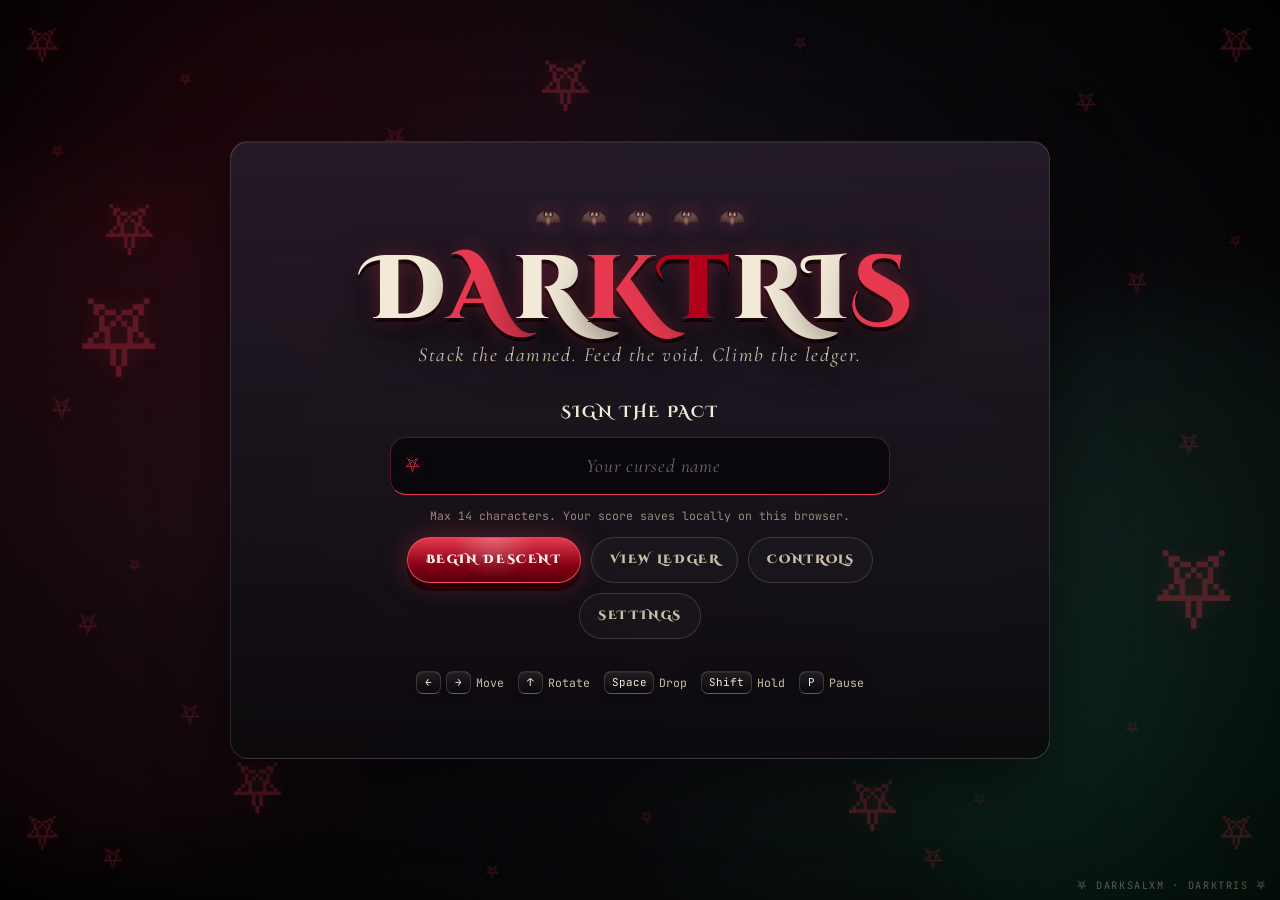
==== commit 7965e371: "Implement countdown feature and enhance game controls: Update game.js to introduce a countdown mecha" ====
--- a/game/index.html
+++ b/game/index.html
@@ -91,6 +91,7 @@
             <button type="submit" class="btn btn-primary">Begin Descent</button>
             <button type="button" class="btn btn-ghost" id="viewBoardBtn">View Ledger</button>
             <button type="button" class="btn btn-ghost" id="openGuideBtn">Controls</button>
+            <button type="button" class="btn btn-ghost" id="introSettingsBtn">Settings</button>
           </div>
         </form>
 
@@ -163,6 +164,7 @@
           <div id="lineFlash" class="line-flash" aria-hidden="true"></div>
           <div id="scorePop" class="score-pop" aria-live="polite"></div>
           <div id="levelBanner" class="level-banner" aria-live="polite"></div>
+          <div id="countdown" class="countdown hidden" aria-live="polite"></div>
 
           <div id="overlay" class="overlay hidden" role="dialog" aria-modal="true" aria-labelledby="overlayTitle" aria-describedby="overlayBody">
             <div class="overlay-inner panel-glass">
@@ -260,6 +262,7 @@
 
       <div class="lb-actions">
         <button id="lbBack" class="btn btn-primary" type="button">Return to Pact</button>
+        <button id="lbClear" class="btn btn-ghost" type="button">Clear Ledger</button>
       </div>
     </div>
   </section>
@@ -346,7 +349,13 @@
       let live = 0;
       let lastMove = 0;
 
+      function fxOff() {
+        return document.body.classList.contains("fx-off")
+          || document.body.classList.contains("reduced-motion");
+      }
+
       function spark(x, y, opts = {}) {
+        if (fxOff()) return;
         if (live >= MAX_LIVE) return;
         const el = document.createElement("span");
         el.className = "sigil-spark";
--- a/game/styles.css
+++ b/game/styles.css
@@ -1235,6 +1235,50 @@
   80%      { opacity: 0;    transform: scale(0.7) rotate(80deg); }
 }
 
+.countdown {
+  position: absolute;
+  inset: 0;
+  display: flex;
+  align-items: center;
+  justify-content: center;
+  font-family: var(--font-display);
+  font-weight: 900;
+  font-size: clamp(4rem, 14vw, 9rem);
+  color: var(--bone);
+  text-shadow:
+    0 0 24px var(--blood-glow),
+    0 4px 0 #000,
+    0 14px 32px rgba(0, 0, 0, 0.85);
+  pointer-events: none;
+  z-index: 6;
+  letter-spacing: 0.04em;
+}
+
+.countdown.hidden { display: none; }
+
+.countdown.pulse {
+  animation: countdownPop 700ms ease-out;
+}
+
+@keyframes countdownPop {
+  0%   { opacity: 0; transform: scale(0.4); }
+  35%  { opacity: 1; transform: scale(1.15); }
+  70%  { opacity: 1; transform: scale(1); }
+  100% { opacity: 0; transform: scale(0.92); }
+}
+
+.btn.danger-confirm {
+  background: linear-gradient(180deg, var(--blood-2), var(--blood));
+  border-color: var(--blood-3);
+  color: var(--bone);
+  animation: dangerPulse 700ms ease-in-out infinite;
+}
+
+@keyframes dangerPulse {
+  0%, 100% { box-shadow: 0 0 0 0 var(--blood-glow), 0 8px 24px rgba(179, 0, 27, 0.4); }
+  50%      { box-shadow: 0 0 0 8px rgba(230, 57, 80, 0), 0 8px 24px rgba(179, 0, 27, 0.6); }
+}
+
 .sigil-spawner {
   position: fixed;
   inset: 0;
